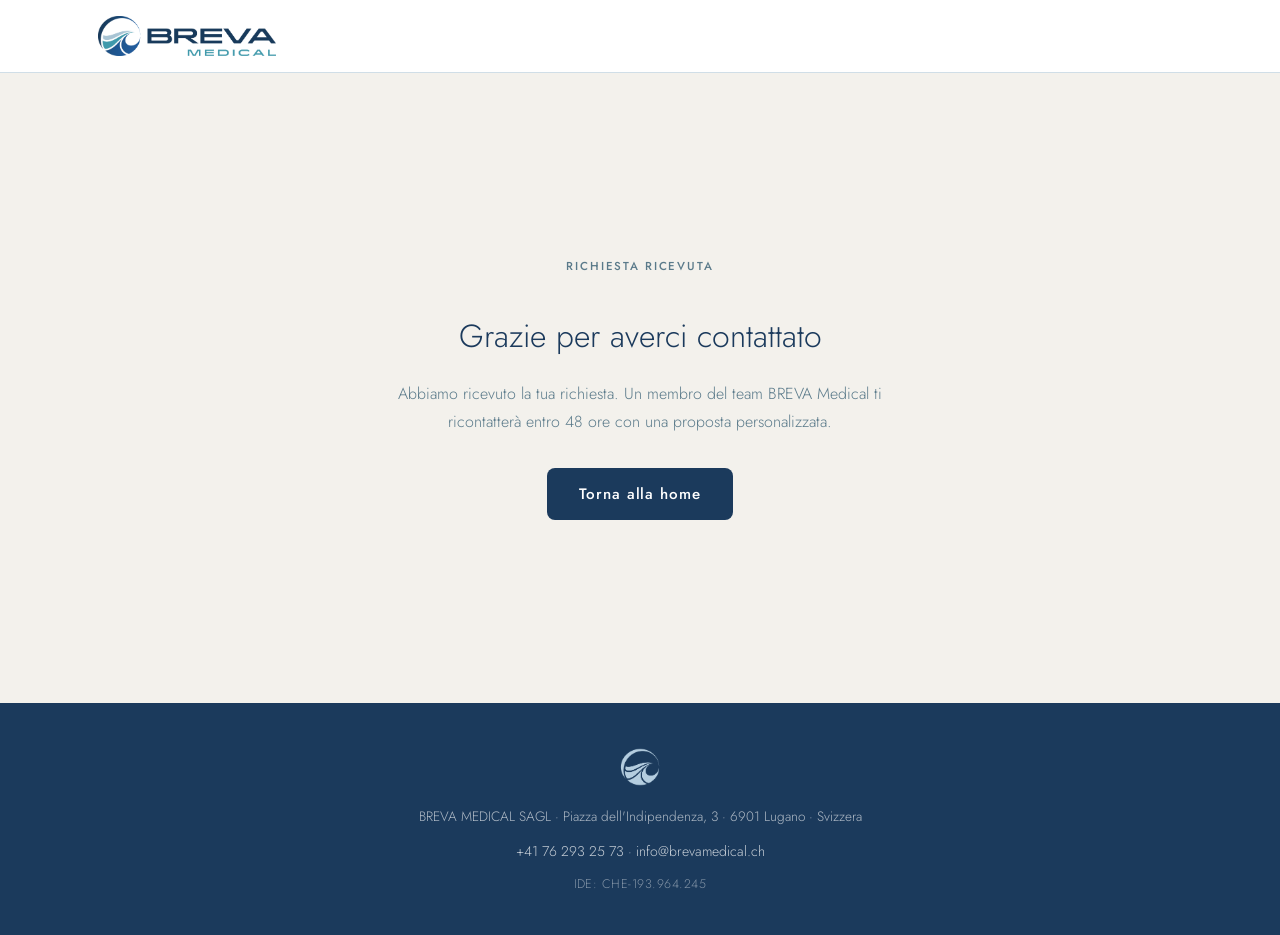
==== grazie.html @ 86ff7ddf "SEO Fase 2 + compliance: privacy policy, og-image, fix phone, _next, thank-you page - Add privacy.ht" ====
<!DOCTYPE html>
<html lang="it">
<head>
  <!-- Google Tag Manager -->
  <script>(function(w,d,s,l,i){w[l]=w[l]||[];w[l].push({'gtm.start':
  new Date().getTime(),event:'gtm.js'});var f=d.getElementsByTagName(s)[0],
  j=d.createElement(s),dl=l!='dataLayer'?'&l='+l:'';j.async=true;j.src=
  'https://www.googletagmanager.com/gtm.js?id='+i+dl;f.parentNode.insertBefore(j,f);
  })(window,document,'script','dataLayer','GTM-5TTQ2JPL');</script>
  <!-- End Google Tag Manager -->
  <meta charset="UTF-8" />
  <meta name="viewport" content="width=device-width, initial-scale=1.0"/>
  <title>Grazie – BREVA Medical</title>
  <meta name="robots" content="noindex" />
  <link rel="stylesheet" href="style.css" />
  <link href="https://fonts.googleapis.com/css2?family=Jost:wght@300;400;500&display=swap" rel="stylesheet"/>
  <style>
    .grazie-section {
      min-height: 70vh;
      display: flex;
      align-items: center;
      justify-content: center;
      text-align: center;
      background: var(--bianco-lago);
      padding: 80px 0;
    }
    .grazie-section h1 {
      font-size: 2rem;
      font-weight: 300;
      color: var(--prussiano);
      margin-bottom: 16px;
    }
    .grazie-section p {
      color: var(--text-muted);
      max-width: 560px;
      margin: 0 auto 32px;
    }
  </style>
</head>
<body>
<!-- Google Tag Manager (noscript) -->
<noscript><iframe src="https://www.googletagmanager.com/ns.html?id=GTM-5TTQ2JPL"
height="0" width="0" style="display:none;visibility:hidden"></iframe></noscript>
<!-- End Google Tag Manager (noscript) -->

  <header>
    <div class="container nav-wrapper">
      <a href="/" class="logo">
        <img src="logo-breva.png" alt="BREVA Medical" class="logo-img" />
      </a>
    </div>
  </header>

  <section class="grazie-section">
    <div class="container">
      <p class="section-eyebrow">Richiesta ricevuta</p>
      <h1>Grazie per averci contattato</h1>
      <p>Abbiamo ricevuto la tua richiesta. Un membro del team BREVA Medical ti ricontatterà entro 48 ore con una proposta personalizzata.</p>
      <a href="/" class="btn-primary" style="background: var(--prussiano);">Torna alla home</a>
    </div>
  </section>

  <footer>
    <div class="container footer-inner">
      <div class="logo footer-logo">
        <img src="logo-pittogramma.png" alt="BREVA Medical logo" class="footer-pittogramma" />
      </div>
      <p>BREVA MEDICAL SAGL · Piazza dell'Indipendenza, 3 · 6901 Lugano · Svizzera</p>
      <p class="footer-contact">
        <a href="tel:+41762932573">+41 76 293 25 73</a> · <a href="mailto:info@brevamedical.ch">info@brevamedical.ch</a>
      </p>
      <p class="footer-ide">IDE: CHE-193.964.245</p>
    </div>
  </footer>

</body>
</html>
---- style.css ----
/* ===========================
   BREVA Medical - style.css
   Brand v1.0 - Marzo 2026
   =========================== */

:root {
  /* Palette ufficiale brandbook */
  --prussiano:    #1B3A5C;   /* Primario */
  --azzurro-lago: #419AAC;   /* Accento */
  --acciaio:      #A8C4D4;   /* Supporto */
  --bianco-lago:  #F3F1EC;   /* Sfondo */
  --rosso-ticino: #C0392B;   /* Dettaglio (uso sparso) */
  --white:        #FFFFFF;
  --text:         #1B3A5C;
  --text-muted:   #5A7A8A;
  --border:       #D0DEE7;

  --radius:     8px;
  --shadow:     0 2px 16px rgba(27, 58, 92, 0.09);
  --transition: 0.22s ease;
}

* { box-sizing: border-box; margin: 0; padding: 0; }

body {
  font-family: 'Jost', Arial, sans-serif;
  font-weight: 300;
  color: var(--text);
  background: var(--white);
  line-height: 1.75;
}

a { color: var(--azzurro-lago); text-decoration: none; }
a:hover { text-decoration: underline; }

.container {
  max-width: 1140px;
  margin: 0 auto;
  padding: 0 28px;
}

/* ---- LOGO ---- */
.logo { display: flex; align-items: center; }

.logo-img {
  height: 40px;
  width: auto;
}

.footer-pittogramma {
  height: 48px;
  width: auto;
  filter: brightness(0) invert(83%) sepia(10%) saturate(500%) hue-rotate(163deg) brightness(93%);
}

/* ---- HEADER ---- */
header {
  position: sticky;
  top: 0;
  background: var(--white);
  border-bottom: 1px solid var(--border);
  z-index: 100;
  padding: 16px 0;
}

.nav-wrapper {
  display: flex;
  align-items: center;
  justify-content: space-between;
}

nav { display: flex; align-items: center; gap: 32px; }

nav a {
  color: var(--text);
  font-weight: 400;
  font-size: 0.95rem;
  letter-spacing: 0.02em;
  transition: color var(--transition);
}

nav a:hover { color: var(--azzurro-lago); text-decoration: none; }

.btn-nav {
  background: var(--prussiano);
  color: var(--white) !important;
  padding: 9px 22px;
  border-radius: var(--radius);
  font-weight: 500;
  letter-spacing: 0.04em;
  transition: background var(--transition);
}

.btn-nav:hover { background: var(--azzurro-lago); }

/* ---- HAMBURGER MOBILE ---- */
.hamburger {
  display: none;
  background: none;
  border: none;
  cursor: pointer;
  padding: 4px;
}

.hamburger span {
  display: block;
  width: 24px;
  height: 2px;
  background: var(--prussiano);
  margin: 5px 0;
  transition: var(--transition);
}

/* ---- HERO ---- */
.hero {
  background: var(--prussiano);
  color: var(--white);
  padding: 96px 0 88px;
  text-align: center;
}

.hero-eyebrow {
  font-size: 0.78rem;
  font-weight: 500;
  letter-spacing: 0.18em;
  text-transform: uppercase;
  color: var(--azzurro-lago);
  margin-bottom: 20px;
}

.hero h1 {
  font-size: clamp(2rem, 5vw, 3.2rem);
  font-weight: 300;
  line-height: 1.22;
  letter-spacing: 0.02em;
  margin-bottom: 22px;
}

.hero-sub {
  font-size: 1.1rem;
  font-weight: 300;
  opacity: 0.85;
  max-width: 640px;
  margin: 0 auto 40px;
}

.hero-buttons { display: flex; gap: 16px; justify-content: center; flex-wrap: wrap; }

.btn-primary {
  background: var(--azzurro-lago);
  color: var(--white);
  padding: 13px 32px;
  border-radius: var(--radius);
  font-family: 'Jost', Arial, sans-serif;
  font-weight: 500;
  font-size: 0.95rem;
  letter-spacing: 0.06em;
  border: none;
  cursor: pointer;
  transition: background var(--transition), transform var(--transition);
  display: inline-block;
}

.btn-primary:hover {
  background: #368a9a;
  transform: translateY(-1px);
  text-decoration: none;
}

.btn-outline {
  background: transparent;
  color: var(--white);
  padding: 12px 32px;
  border-radius: var(--radius);
  font-family: 'Jost', Arial, sans-serif;
  font-weight: 400;
  font-size: 0.95rem;
  letter-spacing: 0.06em;
  border: 1px solid rgba(255,255,255,0.5);
  cursor: pointer;
  transition: all var(--transition);
  display: inline-block;
}

.btn-outline:hover {
  border-color: var(--white);
  background: rgba(255,255,255,0.08);
  text-decoration: none;
}

/* ---- INTRO ---- */
.intro {
  background: var(--bianco-lago);
  padding: 56px 0;
  text-align: center;
}

.intro-inner { max-width: 760px; margin: 0 auto; }

.intro h2 {
  font-size: 1.5rem;
  font-weight: 400;
  color: var(--prussiano);
  margin-bottom: 14px;
  line-height: 1.35;
}

.intro p {
  color: var(--text-muted);
  font-size: 1rem;
  font-weight: 300;
}

/* ---- SERVIZI CARDS ---- */
.servizi { padding: 72px 0; background: var(--white); }

.section-title {
  text-align: center;
  font-size: 1.8rem;
  font-weight: 300;
  color: var(--prussiano);
  margin-bottom: 48px;
  letter-spacing: 0.03em;
}

.grid-4 {
  display: grid;
  grid-template-columns: repeat(auto-fit, minmax(240px, 1fr));
  gap: 24px;
}

.card {
  background: var(--white);
  border: 1px solid var(--border);
  border-radius: var(--radius);
  padding: 32px 26px;
  box-shadow: var(--shadow);
  transition: transform var(--transition), box-shadow var(--transition);
  border-top: 3px solid var(--acciaio);
}

.card:hover {
  transform: translateY(-3px);
  box-shadow: 0 8px 28px rgba(27,58,92,0.13);
  border-top-color: var(--azzurro-lago);
}

.card-label {
  font-size: 0.72rem;
  font-weight: 500;
  letter-spacing: 0.16em;
  text-transform: uppercase;
  color: var(--rosso-ticino);
  margin-bottom: 8px;
}

.card h3 {
  font-size: 1.15rem;
  font-weight: 500;
  color: var(--prussiano);
  margin-bottom: 12px;
}

.card p {
  color: var(--text-muted);
  font-size: 0.93rem;
  font-weight: 300;
  margin-bottom: 20px;
}

.card-link {
  font-weight: 500;
  font-size: 0.88rem;
  color: var(--azzurro-lago);
  letter-spacing: 0.02em;
}

/* ---- IL SERVIZIO (griglia 2x2) ---- */
.il-servizio {
  background: var(--bianco-lago);
  padding: 80px 0;
}

.il-servizio .section-eyebrow {
  text-align: center;
}

.il-servizio .section-title {
  margin-bottom: 48px;
}

.grid-2x2 {
  display: grid;
  grid-template-columns: repeat(2, 1fr);
  gap: 24px;
  max-width: 900px;
  margin: 0 auto;
}

.service-card {
  background: var(--white);
  border-radius: var(--radius);
  padding: 32px 28px;
  box-shadow: var(--shadow);
}

.service-icon {
  font-size: 1.8rem;
  margin-bottom: 14px;
  color: var(--prussiano);
}

.service-card h4 {
  font-size: 1.05rem;
  font-weight: 500;
  color: var(--prussiano);
  margin-bottom: 10px;
}

.service-card p {
  color: var(--text-muted);
  font-size: 0.93rem;
  font-weight: 300;
}

/* ---- COME FUNZIONA (timeline) ---- */
.come-funziona {
  padding: 80px 0;
  background: var(--white);
}

.timeline {
  max-width: 700px;
  margin: 0 auto;
  position: relative;
  padding-left: 40px;
}

.timeline::before {
  content: '';
  position: absolute;
  left: 14px;
  top: 0;
  bottom: 0;
  width: 2px;
  background: var(--acciaio);
}

.timeline-step {
  position: relative;
  margin-bottom: 36px;
}

.timeline-step:last-child {
  margin-bottom: 0;
}

.timeline-dot {
  position: absolute;
  left: -33px;
  top: 4px;
  width: 16px;
  height: 16px;
  background: var(--azzurro-lago);
  border-radius: 50%;
  border: 3px solid var(--white);
  box-shadow: 0 0 0 2px var(--azzurro-lago);
}

.timeline-step h4 {
  font-size: 1rem;
  font-weight: 500;
  color: var(--prussiano);
  margin-bottom: 4px;
}

.timeline-step p {
  font-size: 0.9rem;
  color: var(--text-muted);
  font-weight: 300;
}

/* ---- PERCHE ---- */
.perche {
  background: var(--prussiano);
  color: var(--white);
  padding: 80px 0;
}

.perche h2 {
  text-align: center;
  font-size: 1.8rem;
  font-weight: 300;
  letter-spacing: 0.03em;
  margin-bottom: 56px;
}

.grid-3 {
  display: grid;
  grid-template-columns: repeat(auto-fit, minmax(260px, 1fr));
  gap: 48px;
}

.feature-label {
  font-size: 0.72rem;
  font-weight: 500;
  letter-spacing: 0.16em;
  text-transform: uppercase;
  color: var(--rosso-ticino);
  margin-bottom: 8px;
}

.feature h4 {
  font-size: 1.1rem;
  font-weight: 500;
  margin-bottom: 12px;
  color: var(--azzurro-lago);
}

.feature p {
  color: rgba(255,255,255,0.78);
  font-size: 0.93rem;
  font-weight: 300;
}

/* ---- CONTATTI ---- */
.contatti {
  background: var(--bianco-lago);
  padding: 72px 0;
}

.contatti-inner { text-align: center; }

.contatti h2 {
  font-size: 1.6rem;
  font-weight: 300;
  color: var(--prussiano);
  margin-bottom: 40px;
  letter-spacing: 0.04em;
}

.contatti-grid {
  display: flex;
  gap: 56px;
  justify-content: center;
  flex-wrap: wrap;
}

.contatto-item {
  display: flex;
  flex-direction: column;
  align-items: center;
  gap: 6px;
}

.contatto-label {
  font-size: 0.7rem;
  text-transform: uppercase;
  letter-spacing: 0.16em;
  color: var(--text-muted);
  font-weight: 500;
}

.contatto-value {
  font-size: 0.98rem;
  font-weight: 400;
  color: var(--text);
}

/* ---- CANDIDATURA ---- */
.candidatura { padding: 80px 0; background: var(--white); }

.candidatura-inner {
  display: grid;
  grid-template-columns: 1fr 1.7fr;
  gap: 64px;
  align-items: start;
}

.section-eyebrow {
  font-size: 0.72rem;
  font-weight: 500;
  letter-spacing: 0.16em;
  text-transform: uppercase;
  color: var(--rosso-ticino);
  margin-bottom: 10px;
}

.candidatura-text h2 {
  font-size: 1.7rem;
  font-weight: 300;
  color: var(--prussiano);
  margin-bottom: 16px;
  letter-spacing: 0.02em;
}

.candidatura-text p {
  color: var(--text-muted);
  font-size: 0.95rem;
  font-weight: 300;
}

.candidatura-form form {
  display: flex;
  flex-direction: column;
  gap: 12px;
}

.form-row { display: grid; grid-template-columns: 1fr 1fr; gap: 12px; }

.candidatura-form input,
.candidatura-form select,
.candidatura-form textarea {
  width: 100%;
  padding: 11px 15px;
  border: 1px solid var(--border);
  border-radius: var(--radius);
  font-family: 'Jost', Arial, sans-serif;
  font-size: 0.93rem;
  font-weight: 300;
  color: var(--text);
  background: var(--white);
  transition: border-color var(--transition);
}

.candidatura-form input:focus,
.candidatura-form select:focus,
.candidatura-form textarea:focus {
  outline: none;
  border-color: var(--azzurro-lago);
}

.privacy-note {
  font-size: 0.78rem;
  color: var(--text-muted);
  font-weight: 300;
}

.btn-submit {
  background: var(--prussiano);
  color: var(--white);
  width: 100%;
  padding: 13px;
  border: none;
  border-radius: var(--radius);
  font-family: 'Jost', Arial, sans-serif;
  font-size: 0.95rem;
  font-weight: 500;
  letter-spacing: 0.06em;
  cursor: pointer;
  transition: background var(--transition);
}

.btn-submit:hover { background: var(--azzurro-lago); }

/* ---- FOOTER ---- */
footer {
  background: var(--prussiano);
  padding: 40px 0;
}

.footer-inner {
  display: flex;
  flex-direction: column;
  align-items: center;
  gap: 10px;
  text-align: center;
  color: rgba(255,255,255,0.65);
  font-size: 0.85rem;
  font-weight: 300;
}

.footer-logo { margin-bottom: 4px; }

.footer-contact a {
  color: rgba(255,255,255,0.75);
  font-size: 0.88rem;
}
.footer-contact a:hover { color: var(--white); text-decoration: none; }

.footer-ide {
  color: rgba(255,255,255,0.45);
  font-size: 0.78rem;
  letter-spacing: 0.04em;
}

.footer-links a {
  color: rgba(255,255,255,0.5);
  font-size: 0.82rem;
}
.footer-links a:hover { color: var(--white); }

/* ---- RESPONSIVE ---- */
@media (max-width: 768px) {
  .hamburger { display: block; }

  nav {
    display: none;
    position: absolute;
    top: 100%;
    left: 0;
    right: 0;
    background: var(--white);
    flex-direction: column;
    padding: 20px 28px;
    border-bottom: 1px solid var(--border);
    box-shadow: var(--shadow);
    gap: 16px;
  }

  nav.open { display: flex; }

  nav a { width: 100%; text-align: center; }

  .btn-nav { width: 100%; text-align: center; display: block; }

  .candidatura-inner { grid-template-columns: 1fr; gap: 40px; }
  .form-row { grid-template-columns: 1fr; }
  .contatti-grid { flex-direction: column; align-items: center; gap: 28px; }
  .perche h2 { font-size: 1.5rem; }
  .hero { padding: 64px 0 56px; }
  .hero h1 { font-size: 1.8rem; }
  .grid-2x2 { grid-template-columns: 1fr; }
}
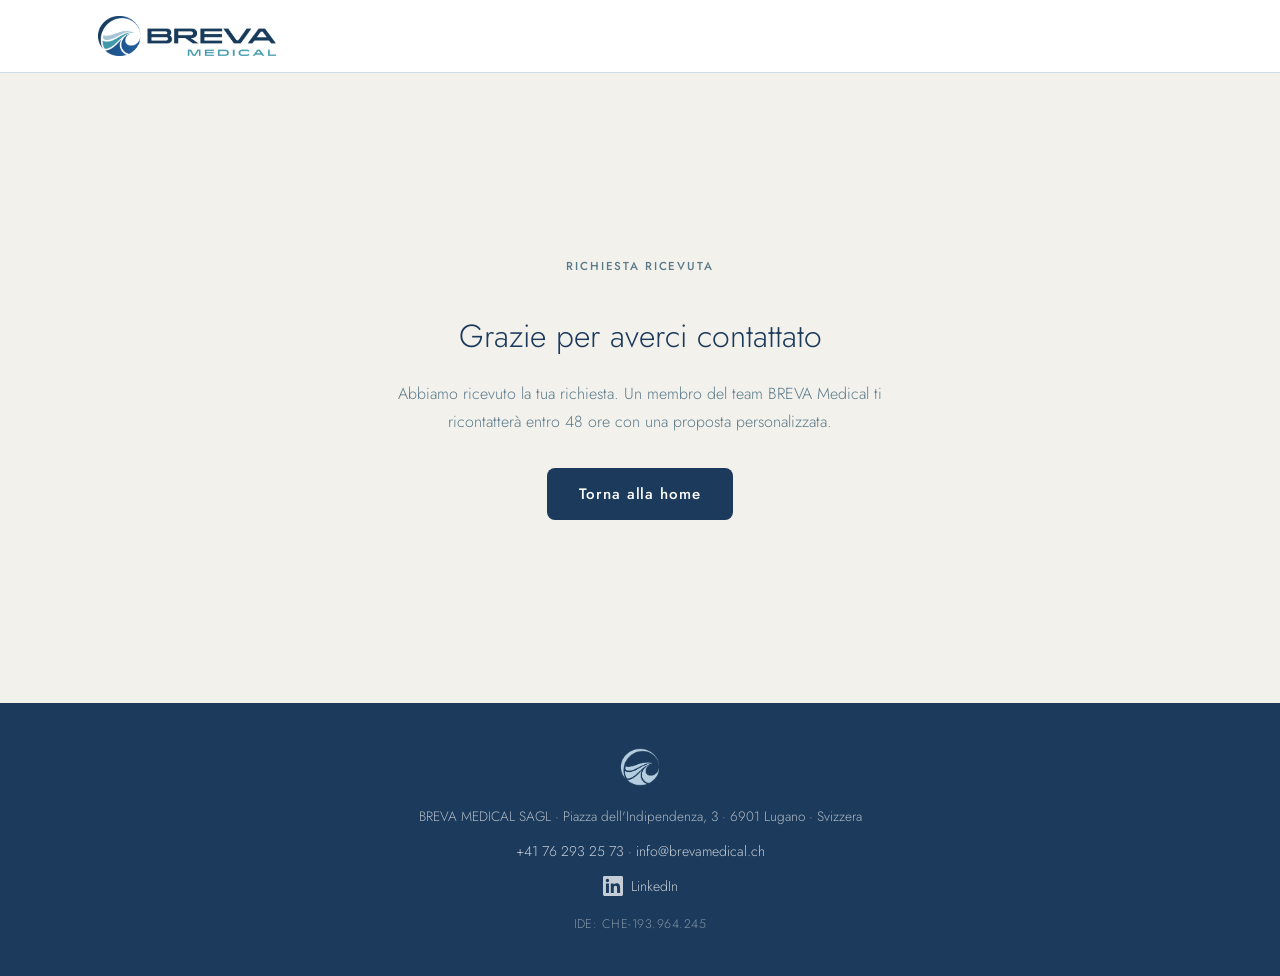
==== commit f1499ba8: "Add LinkedIn link to footer + sameAs in schema LinkedIn icon and link in footer of index, privacy, a" ====
--- a/grazie.html
+++ b/grazie.html
@@ -69,6 +69,14 @@
       <p class="footer-contact">
         <a href="tel:+41762932573">+41 76 293 25 73</a> · <a href="mailto:info@brevamedical.ch">info@brevamedical.ch</a>
       </p>
+      <p class="footer-social">
+        <a href="https://www.linkedin.com/company/breva-medical" target="_blank" rel="noopener" aria-label="LinkedIn">
+          <svg xmlns="http://www.w3.org/2000/svg" width="20" height="20" viewBox="0 0 24 24" fill="currentColor" aria-hidden="true">
+            <path d="M20.45 20.45h-3.55v-5.57c0-1.33-.02-3.04-1.85-3.04-1.86 0-2.14 1.45-2.14 2.95v5.66H9.36V9h3.41v1.56h.05c.47-.9 1.64-1.85 3.37-1.85 3.6 0 4.27 2.37 4.27 5.45v6.29zM5.34 7.43a2.06 2.06 0 1 1 0-4.13 2.06 2.06 0 0 1 0 4.13zM7.12 20.45H3.56V9h3.56v11.45zM22.22 0H1.77C.79 0 0 .77 0 1.72v20.56C0 23.23.79 24 1.77 24h20.45c.98 0 1.78-.77 1.78-1.72V1.72C24 .77 23.2 0 22.22 0z"/>
+          </svg>
+          <span>LinkedIn</span>
+        </a>
+      </p>
       <p class="footer-ide">IDE: CHE-193.964.245</p>
     </div>
   </footer>
--- a/style.css
+++ b/style.css
@@ -584,6 +584,17 @@
   letter-spacing: 0.04em;
 }
 
+.footer-social a {
+  display: inline-flex;
+  align-items: center;
+  gap: 8px;
+  color: rgba(255,255,255,0.75);
+  font-size: 0.88rem;
+  transition: color var(--transition);
+}
+.footer-social a:hover { color: var(--white); text-decoration: none; }
+.footer-social svg { display: block; }
+
 .footer-links a {
   color: rgba(255,255,255,0.5);
   font-size: 0.82rem;
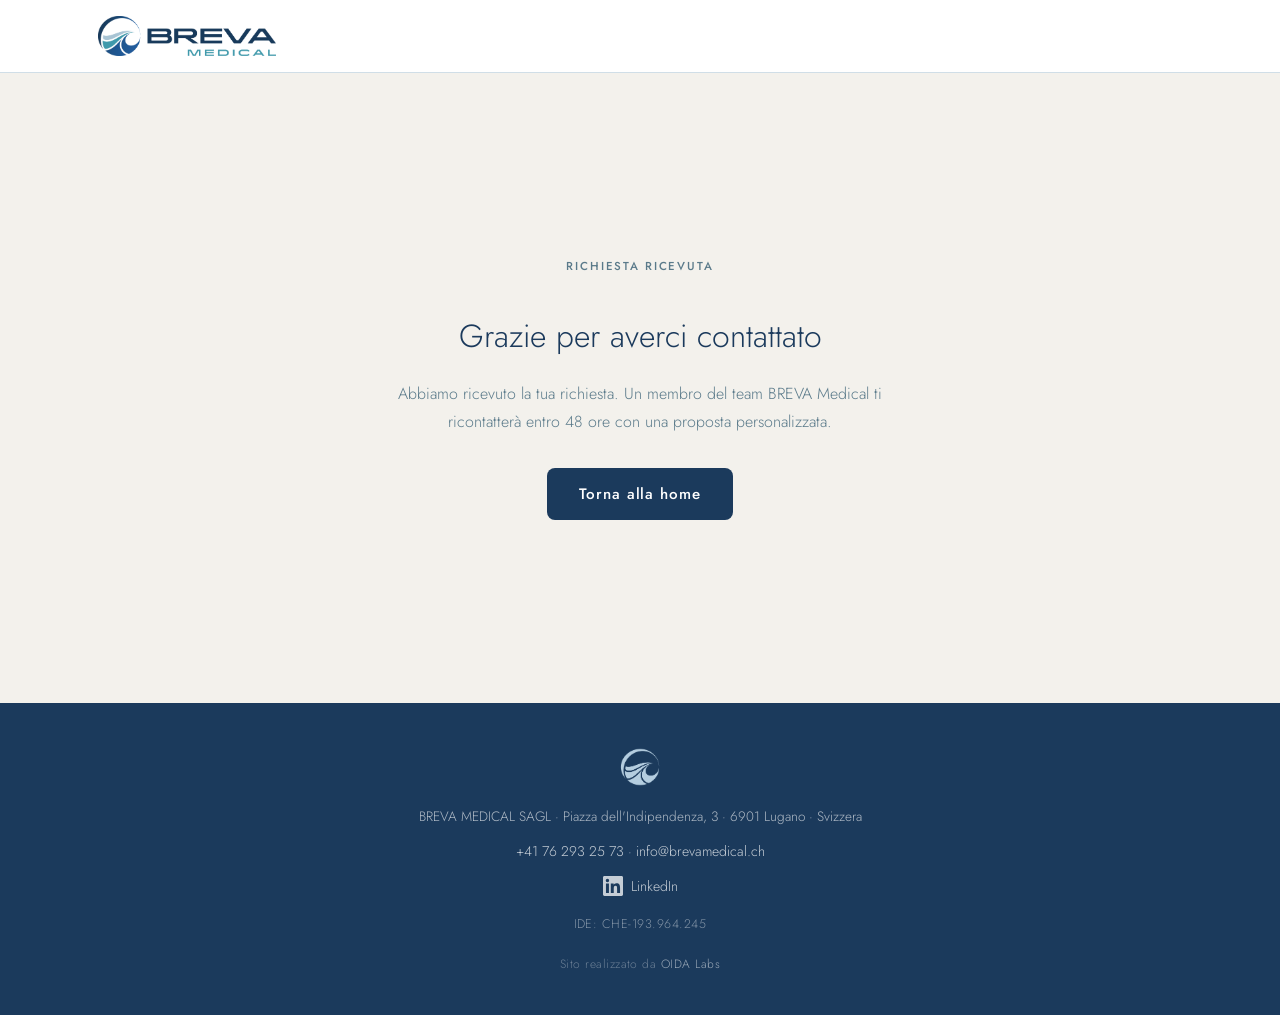
==== commit d74572fd: "Apply OIDA credits kit: JSON-LD creator, humans.txt, llms.txt, footer credit Four attribution signal" ====
--- a/grazie.html
+++ b/grazie.html
@@ -78,6 +78,9 @@
         </a>
       </p>
       <p class="footer-ide">IDE: CHE-193.964.245</p>
+      <p class="footer-credit">
+        Sito realizzato da <a href="https://oida-labs.com">OIDA Labs</a>
+      </p>
     </div>
   </footer>
 
--- a/style.css
+++ b/style.css
@@ -595,6 +595,18 @@
 .footer-social a:hover { color: var(--white); text-decoration: none; }
 .footer-social svg { display: block; }
 
+.footer-credit {
+  margin-top: 8px;
+  color: rgba(255,255,255,0.35);
+  font-size: 0.75rem;
+  letter-spacing: 0.04em;
+}
+.footer-credit a {
+  color: rgba(255,255,255,0.55);
+  transition: color var(--transition);
+}
+.footer-credit a:hover { color: var(--white); text-decoration: none; }
+
 .footer-links a {
   color: rgba(255,255,255,0.5);
   font-size: 0.82rem;
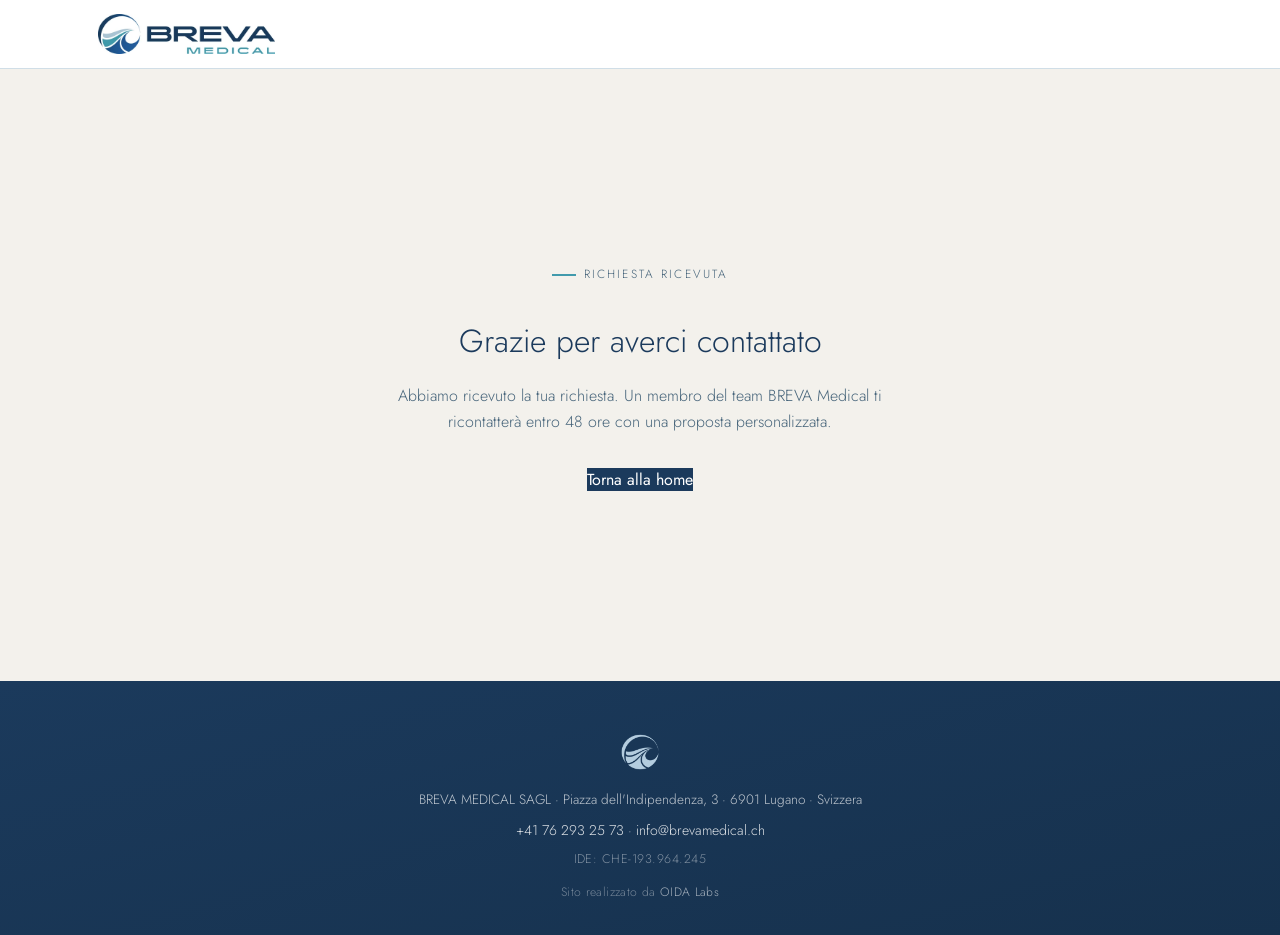
==== commit c825ec79: "Redesign v2: design system, SVG icons, self-hosted fonts, a11y, GA4 declaration Design: - Type scale" ====
--- a/grazie.html
+++ b/grazie.html
@@ -1,5 +1,5 @@
 <!DOCTYPE html>
-<html lang="it">
+<html lang="it-CH">
 <head>
   <!-- Google Tag Manager -->
   <script>(function(w,d,s,l,i){w[l]=w[l]||[];w[l].push({'gtm.start':
@@ -12,30 +12,9 @@
   <meta name="viewport" content="width=device-width, initial-scale=1.0"/>
   <title>Grazie – BREVA Medical</title>
   <meta name="robots" content="noindex" />
+  <meta name="theme-color" content="#1B3A5C" />
+  <link rel="icon" href="favicon.png" type="image/png" />
   <link rel="stylesheet" href="style.css" />
-  <link href="https://fonts.googleapis.com/css2?family=Jost:wght@300;400;500&display=swap" rel="stylesheet"/>
-  <style>
-    .grazie-section {
-      min-height: 70vh;
-      display: flex;
-      align-items: center;
-      justify-content: center;
-      text-align: center;
-      background: var(--bianco-lago);
-      padding: 80px 0;
-    }
-    .grazie-section h1 {
-      font-size: 2rem;
-      font-weight: 300;
-      color: var(--prussiano);
-      margin-bottom: 16px;
-    }
-    .grazie-section p {
-      color: var(--text-muted);
-      max-width: 560px;
-      margin: 0 auto 32px;
-    }
-  </style>
 </head>
 <body>
 <!-- Google Tag Manager (noscript) -->
@@ -45,39 +24,31 @@
 
   <header>
     <div class="container nav-wrapper">
-      <a href="/" class="logo">
-        <img src="logo-breva.png" alt="BREVA Medical" class="logo-img" />
+      <a href="/" class="logo" aria-label="BREVA Medical - home">
+        <img src="logo-breva.webp" width="488" height="110" alt="BREVA Medical" class="logo-img" />
       </a>
     </div>
   </header>
 
   <section class="grazie-section">
     <div class="container">
-      <p class="section-eyebrow">Richiesta ricevuta</p>
+      <p class="eyebrow center">Richiesta ricevuta</p>
       <h1>Grazie per averci contattato</h1>
       <p>Abbiamo ricevuto la tua richiesta. Un membro del team BREVA Medical ti ricontatterà entro 48 ore con una proposta personalizzata.</p>
-      <a href="/" class="btn-primary" style="background: var(--prussiano);">Torna alla home</a>
+      <a href="/" class="btn-dark">Torna alla home</a>
     </div>
   </section>
 
   <footer>
     <div class="container footer-inner">
       <div class="logo footer-logo">
-        <img src="logo-pittogramma.png" alt="BREVA Medical logo" class="footer-pittogramma" />
+        <img src="logo-pittogramma.webp" width="160" height="160" alt="BREVA Medical logo" class="footer-pittogramma" />
       </div>
       <p>BREVA MEDICAL SAGL · Piazza dell'Indipendenza, 3 · 6901 Lugano · Svizzera</p>
       <p class="footer-contact">
         <a href="tel:+41762932573">+41 76 293 25 73</a> · <a href="mailto:info@brevamedical.ch">info@brevamedical.ch</a>
       </p>
-      <p class="footer-social">
-        <a href="https://www.linkedin.com/company/breva-medical" target="_blank" rel="noopener" aria-label="LinkedIn">
-          <svg xmlns="http://www.w3.org/2000/svg" width="20" height="20" viewBox="0 0 24 24" fill="currentColor" aria-hidden="true">
-            <path d="M20.45 20.45h-3.55v-5.57c0-1.33-.02-3.04-1.85-3.04-1.86 0-2.14 1.45-2.14 2.95v5.66H9.36V9h3.41v1.56h.05c.47-.9 1.64-1.85 3.37-1.85 3.6 0 4.27 2.37 4.27 5.45v6.29zM5.34 7.43a2.06 2.06 0 1 1 0-4.13 2.06 2.06 0 0 1 0 4.13zM7.12 20.45H3.56V9h3.56v11.45zM22.22 0H1.77C.79 0 0 .77 0 1.72v20.56C0 23.23.79 24 1.77 24h20.45c.98 0 1.78-.77 1.78-1.72V1.72C24 .77 23.2 0 22.22 0z"/>
-          </svg>
-          <span>LinkedIn</span>
-        </a>
-      </p>
-      <p class="footer-ide">IDE: CHE-193.964.245</p>
+      <p class="footer-ide" style="color:rgba(255,255,255,0.45);font-size:0.78rem;letter-spacing:0.04em;">IDE: CHE-193.964.245</p>
       <p class="footer-credit">
         Sito realizzato da <a href="https://oida-labs.com">OIDA Labs</a>
       </p>
--- a/style.css
+++ b/style.css
@@ -1,66 +1,141 @@
 /* ===========================
    BREVA Medical - style.css
-   Brand v1.0 - Marzo 2026
+   Brand v2.0 - Giugno 2026 (redesign)
    =========================== */
+
+/* ---- FONT SELF-HOSTED (Jost) ---- */
+@font-face {
+  font-family: 'Jost';
+  font-style: normal;
+  font-weight: 300 500;
+  font-display: swap;
+  src: url('fonts/jost-latin.woff2') format('woff2');
+  unicode-range: U+0000-00FF, U+0131, U+0152-0153, U+02BB-02BC, U+02C6, U+02DA, U+02DC, U+0304, U+0308, U+0329, U+2000-206F, U+20AC, U+2122, U+2191, U+2193, U+2212, U+2215, U+FEFF, U+FFFD;
+}
+@font-face {
+  font-family: 'Jost';
+  font-style: normal;
+  font-weight: 300 500;
+  font-display: swap;
+  src: url('fonts/jost-latin-ext.woff2') format('woff2');
+  unicode-range: U+0100-02BA, U+02BD-02C5, U+02C7-02CC, U+02CE-02D7, U+02DD-02FF, U+0304, U+0308, U+0329, U+1D00-1DBF, U+1E00-1E9F, U+1EF2-1EFF, U+2020, U+20A0-20AB, U+20AD-20C0, U+2113, U+2C60-2C7F, U+A720-A7FF;
+}
 
 :root {
   /* Palette ufficiale brandbook */
-  --prussiano:    #1B3A5C;   /* Primario */
-  --azzurro-lago: #419AAC;   /* Accento */
-  --acciaio:      #A8C4D4;   /* Supporto */
-  --bianco-lago:  #F3F1EC;   /* Sfondo */
-  --rosso-ticino: #C0392B;   /* Dettaglio (uso sparso) */
-  --white:        #FFFFFF;
-  --text:         #1B3A5C;
-  --text-muted:   #5A7A8A;
-  --border:       #D0DEE7;
-
-  --radius:     8px;
-  --shadow:     0 2px 16px rgba(27, 58, 92, 0.09);
+  --prussiano:      #1B3A5C;   /* Primario */
+  --prussiano-dark: #16314d;   /* Profondità (gradiente hero/footer) */
+  --azzurro-lago:   #419AAC;   /* Accento */
+  --azzurro-dark:   #368a9a;   /* Accento hover (era hardcoded) */
+  --acciaio:        #A8C4D4;   /* Supporto */
+  --bianco-lago:    #F3F1EC;   /* Sfondo caldo */
+  --rosso-ticino:   #C0392B;   /* Dettaglio (uso sparso) */
+  --white:          #FFFFFF;
+  --text:           #1B3A5C;
+  --text-muted:     #46647A;   /* scurito per contrasto WCAG AA (era #5A7A8A) */
+  --border:         #D0DEE7;
+
+  /* Spacing scale */
+  --s1: 8px;
+  --s2: 16px;
+  --s3: 24px;
+  --s4: 32px;
+  --s5: 48px;
+  --s6: 64px;
+  --s7: 96px;
+
+  --radius:     10px;
+  --radius-sm:  8px;
+  --shadow:     0 2px 16px rgba(27, 58, 92, 0.08);
+  --shadow-lg:  0 12px 32px rgba(27, 58, 92, 0.14);
   --transition: 0.22s ease;
+
+  --maxw: 1140px;
 }
 
 * { box-sizing: border-box; margin: 0; padding: 0; }
+
+html { scroll-behavior: smooth; }
 
 body {
   font-family: 'Jost', Arial, sans-serif;
-  font-weight: 300;
+  font-weight: 400;
   color: var(--text);
   background: var(--white);
-  line-height: 1.75;
-}
-
-a { color: var(--azzurro-lago); text-decoration: none; }
+  line-height: 1.6;
+  -webkit-font-smoothing: antialiased;
+}
+
+@media (prefers-reduced-motion: reduce) {
+  html { scroll-behavior: auto; }
+  * { transition: none !important; }
+}
+
+a { color: var(--azzurro-dark); text-decoration: none; }
 a:hover { text-decoration: underline; }
 
+[id] { scroll-margin-top: 90px; }
+
+/* Focus visibile globale (a11y) */
+a:focus-visible,
+button:focus-visible,
+input:focus-visible,
+select:focus-visible,
+textarea:focus-visible {
+  outline: 3px solid var(--azzurro-lago);
+  outline-offset: 2px;
+  border-radius: 3px;
+}
+/* su sfondo scuro l'outline bianco è più visibile */
+.hero a:focus-visible,
+.perche a:focus-visible,
+footer a:focus-visible,
+.btn-nav:focus-visible {
+  outline-color: var(--white);
+}
+
 .container {
-  max-width: 1140px;
+  max-width: var(--maxw);
   margin: 0 auto;
   padding: 0 28px;
 }
 
+/* Skip link */
+.skip-link {
+  position: absolute;
+  left: -9999px;
+  top: 0;
+  background: var(--prussiano);
+  color: var(--white);
+  padding: 10px 16px;
+  z-index: 200;
+  border-radius: 0 0 var(--radius-sm) 0;
+}
+.skip-link:focus { left: 0; top: 0; }
+
+.visually-hidden {
+  position: absolute;
+  width: 1px; height: 1px;
+  padding: 0; margin: -1px;
+  overflow: hidden;
+  clip: rect(0 0 0 0);
+  white-space: nowrap;
+  border: 0;
+}
+
 /* ---- LOGO ---- */
-.logo { display: flex; align-items: center; }
-
-.logo-img {
-  height: 40px;
-  width: auto;
-}
-
-.footer-pittogramma {
-  height: 48px;
-  width: auto;
-  filter: brightness(0) invert(83%) sepia(10%) saturate(500%) hue-rotate(163deg) brightness(93%);
-}
+.logo { display: inline-flex; align-items: center; }
+.logo-img { height: 40px; width: auto; display: block; }
 
 /* ---- HEADER ---- */
 header {
   position: sticky;
   top: 0;
-  background: var(--white);
+  background: rgba(255, 255, 255, 0.92);
+  backdrop-filter: saturate(180%) blur(8px);
   border-bottom: 1px solid var(--border);
   z-index: 100;
-  padding: 16px 0;
+  padding: 14px 0;
 }
 
 .nav-wrapper {
@@ -69,7 +144,7 @@
   justify-content: space-between;
 }
 
-nav { display: flex; align-items: center; gap: 32px; }
+nav { display: flex; align-items: center; gap: var(--s4); }
 
 nav a {
   color: var(--text);
@@ -79,19 +154,18 @@
   transition: color var(--transition);
 }
 
-nav a:hover { color: var(--azzurro-lago); text-decoration: none; }
+nav a:hover { color: var(--azzurro-dark); text-decoration: none; }
 
 .btn-nav {
   background: var(--prussiano);
   color: var(--white) !important;
   padding: 9px 22px;
-  border-radius: var(--radius);
+  border-radius: var(--radius-sm);
   font-weight: 500;
   letter-spacing: 0.04em;
   transition: background var(--transition);
 }
-
-.btn-nav:hover { background: var(--azzurro-lago); }
+.btn-nav:hover { background: var(--azzurro-lago); text-decoration: none; }
 
 /* ---- HAMBURGER MOBILE ---- */
 .hamburger {
@@ -99,9 +173,8 @@
   background: none;
   border: none;
   cursor: pointer;
-  padding: 4px;
-}
-
+  padding: 10px;
+}
 .hamburger span {
   display: block;
   width: 24px;
@@ -111,512 +184,448 @@
   transition: var(--transition);
 }
 
+/* ---- ICONE ---- */
+.icon-badge {
+  width: 52px;
+  height: 52px;
+  border-radius: 50%;
+  background: rgba(65, 154, 172, 0.10);
+  display: inline-flex;
+  align-items: center;
+  justify-content: center;
+  margin-bottom: var(--s2);
+}
+.icon-badge svg {
+  width: 26px;
+  height: 26px;
+  stroke: var(--azzurro-lago);
+  stroke-width: 1.6;
+  fill: none;
+  stroke-linecap: round;
+  stroke-linejoin: round;
+}
+/* badge su fondo scuro (sezione perché) */
+.perche .icon-badge { background: rgba(168, 196, 212, 0.14); }
+.perche .icon-badge svg { stroke: var(--acciaio); }
+
+/* ---- EYEBROW ---- */
+.eyebrow {
+  display: inline-flex;
+  align-items: center;
+  gap: 8px;
+  font-size: 0.74rem;
+  font-weight: 500;
+  letter-spacing: 0.18em;
+  text-transform: uppercase;
+  color: var(--azzurro-dark);
+  margin-bottom: var(--s2);
+}
+.eyebrow::before {
+  content: '';
+  width: 24px;
+  height: 2px;
+  background: var(--azzurro-lago);
+  display: inline-block;
+}
+.eyebrow.center { justify-content: center; }
+
 /* ---- HERO ---- */
 .hero {
-  background: var(--prussiano);
+  position: relative;
+  background: linear-gradient(165deg, var(--prussiano) 0%, var(--prussiano-dark) 100%);
   color: var(--white);
-  padding: 96px 0 88px;
+  padding: var(--s7) 0 calc(var(--s7) + 40px);
   text-align: center;
-}
+  overflow: hidden;
+}
+.hero::after {
+  /* pittogramma onda come watermark tenue */
+  content: '';
+  position: absolute;
+  right: -60px;
+  top: -40px;
+  width: 320px;
+  height: 320px;
+  background: url('logo-pittogramma.webp') no-repeat center / contain;
+  opacity: 0.05;
+  pointer-events: none;
+}
+.hero .container { position: relative; z-index: 1; }
 
 .hero-eyebrow {
   font-size: 0.78rem;
   font-weight: 500;
   letter-spacing: 0.18em;
   text-transform: uppercase;
-  color: var(--azzurro-lago);
-  margin-bottom: 20px;
+  color: var(--acciaio);
+  margin-bottom: var(--s3);
 }
 
 .hero h1 {
-  font-size: clamp(2rem, 5vw, 3.2rem);
+  font-size: clamp(2.2rem, 5vw, 3.4rem);
   font-weight: 300;
-  line-height: 1.22;
-  letter-spacing: 0.02em;
-  margin-bottom: 22px;
+  line-height: 1.18;
+  letter-spacing: 0.01em;
+  margin-bottom: var(--s3);
 }
 
 .hero-sub {
-  font-size: 1.1rem;
+  font-size: 1.12rem;
   font-weight: 300;
-  opacity: 0.85;
-  max-width: 640px;
-  margin: 0 auto 40px;
-}
-
-.hero-buttons { display: flex; gap: 16px; justify-content: center; flex-wrap: wrap; }
-
-.btn-primary {
-  background: var(--azzurro-lago);
-  color: var(--white);
-  padding: 13px 32px;
-  border-radius: var(--radius);
-  font-family: 'Jost', Arial, sans-serif;
+  color: rgba(255, 255, 255, 0.86);
+  max-width: 620px;
+  margin: 0 auto var(--s5);
+}
+
+.hero-buttons { display: flex; gap: var(--s2); justify-content: center; flex-wrap: wrap; }
+
+/* Onda divisoria sotto la hero */
+.wave-divider {
+  display: block;
+  width: 100%;
+  height: 60px;
+  margin-top: -60px;
+  position: relative;
+  z-index: 1;
+}
+.wave-divider svg { display: block; width: 100%; height: 100%; }
+
+/* ---- BOTTONI ---- */
+.btn-primary,
+.btn-outline,
+.btn-submit {
+  display: inline-flex;
+  align-items: center;
+  justify-content: center;
+  min-height: 48px;
+  padding: 0 var(--s4);
+  border-radius: var(--radius-sm);
+  font-family: inherit;
   font-weight: 500;
   font-size: 0.95rem;
-  letter-spacing: 0.06em;
-  border: none;
+  letter-spacing: 0.05em;
   cursor: pointer;
-  transition: background var(--transition), transform var(--transition);
-  display: inline-block;
-}
-
-.btn-primary:hover {
-  background: #368a9a;
-  transform: translateY(-1px);
-  text-decoration: none;
-}
-
-.btn-outline {
-  background: transparent;
-  color: var(--white);
-  padding: 12px 32px;
-  border-radius: var(--radius);
-  font-family: 'Jost', Arial, sans-serif;
+  border: 1px solid transparent;
+  transition: background var(--transition), transform var(--transition), border-color var(--transition);
+}
+
+.btn-primary { background: var(--azzurro-lago); color: var(--white); }
+.btn-primary:hover { background: var(--azzurro-dark); transform: translateY(-1px); text-decoration: none; }
+
+.btn-outline { background: transparent; color: var(--white); border-color: rgba(255, 255, 255, 0.5); }
+.btn-outline:hover { border-color: var(--white); background: rgba(255, 255, 255, 0.08); text-decoration: none; }
+
+.btn-dark { background: var(--prussiano); color: var(--white); }
+.btn-dark:hover { background: var(--azzurro-lago); transform: translateY(-1px); text-decoration: none; }
+
+/* ---- SEZIONI ---- */
+.section { padding: var(--s7) 0; }
+
+.section-eyebrow { /* compat */ }
+
+.section-title {
+  text-align: center;
+  font-size: 2rem;
   font-weight: 400;
-  font-size: 0.95rem;
-  letter-spacing: 0.06em;
-  border: 1px solid rgba(255,255,255,0.5);
-  cursor: pointer;
-  transition: all var(--transition);
-  display: inline-block;
-}
-
-.btn-outline:hover {
-  border-color: var(--white);
-  background: rgba(255,255,255,0.08);
-  text-decoration: none;
+  color: var(--prussiano);
+  letter-spacing: 0.01em;
+  margin-bottom: var(--s5);
+  line-height: 1.25;
 }
 
 /* ---- INTRO ---- */
 .intro {
   background: var(--bianco-lago);
-  padding: 56px 0;
+  padding: var(--s6) 0;
   text-align: center;
 }
-
-.intro-inner { max-width: 760px; margin: 0 auto; }
-
+.intro-inner { max-width: 780px; margin: 0 auto; }
 .intro h2 {
-  font-size: 1.5rem;
+  font-size: 1.6rem;
   font-weight: 400;
   color: var(--prussiano);
-  margin-bottom: 14px;
-  line-height: 1.35;
-}
-
-.intro p {
-  color: var(--text-muted);
-  font-size: 1rem;
-  font-weight: 300;
-}
+  margin-bottom: var(--s2);
+  line-height: 1.3;
+}
+.intro p { color: var(--text-muted); font-size: 1.05rem; font-weight: 300; }
 
 /* ---- SERVIZI CARDS ---- */
-.servizi { padding: 72px 0; background: var(--white); }
-
-.section-title {
-  text-align: center;
-  font-size: 1.8rem;
-  font-weight: 300;
-  color: var(--prussiano);
-  margin-bottom: 48px;
-  letter-spacing: 0.03em;
-}
+.servizi { padding: var(--s7) 0; background: var(--white); }
 
 .grid-4 {
   display: grid;
-  grid-template-columns: repeat(auto-fit, minmax(240px, 1fr));
-  gap: 24px;
+  grid-template-columns: repeat(auto-fit, minmax(230px, 1fr));
+  gap: var(--s3);
 }
 
 .card {
   background: var(--white);
   border: 1px solid var(--border);
   border-radius: var(--radius);
-  padding: 32px 26px;
+  padding: var(--s4) var(--s4) var(--s3);
   box-shadow: var(--shadow);
-  transition: transform var(--transition), box-shadow var(--transition);
+  transition: transform var(--transition), box-shadow var(--transition), border-top-color var(--transition);
   border-top: 3px solid var(--acciaio);
-}
-
+  display: flex;
+  flex-direction: column;
+}
 .card:hover {
-  transform: translateY(-3px);
-  box-shadow: 0 8px 28px rgba(27,58,92,0.13);
+  transform: translateY(-4px);
+  box-shadow: var(--shadow-lg);
   border-top-color: var(--azzurro-lago);
 }
-
 .card-label {
   font-size: 0.72rem;
   font-weight: 500;
   letter-spacing: 0.16em;
   text-transform: uppercase;
-  color: var(--rosso-ticino);
-  margin-bottom: 8px;
-}
-
+  color: var(--azzurro-dark);
+  margin-bottom: var(--s1);
+}
 .card h3 {
   font-size: 1.15rem;
   font-weight: 500;
   color: var(--prussiano);
-  margin-bottom: 12px;
-}
-
+  margin-bottom: 10px;
+}
 .card p {
   color: var(--text-muted);
   font-size: 0.93rem;
   font-weight: 300;
-  margin-bottom: 20px;
-}
-
+  margin-bottom: var(--s3);
+}
 .card-link {
+  margin-top: auto;
   font-weight: 500;
   font-size: 0.88rem;
-  color: var(--azzurro-lago);
+  color: var(--azzurro-dark);
   letter-spacing: 0.02em;
-}
-
-/* ---- IL SERVIZIO (griglia 2x2) ---- */
-.il-servizio {
-  background: var(--bianco-lago);
-  padding: 80px 0;
-}
-
-.il-servizio .section-eyebrow {
-  text-align: center;
-}
-
-.il-servizio .section-title {
-  margin-bottom: 48px;
-}
+  display: inline-flex;
+  align-items: center;
+  gap: 6px;
+}
+.card-link svg {
+  width: 16px; height: 16px; stroke: currentColor; stroke-width: 2;
+  fill: none; stroke-linecap: round; stroke-linejoin: round;
+  transition: transform var(--transition);
+}
+.card-link:hover { text-decoration: none; }
+.card-link:hover svg { transform: translateX(3px); }
+
+/* ---- VANTAGGI (griglia 2x2) ---- */
+.vantaggi { background: var(--bianco-lago); padding: var(--s7) 0; }
 
 .grid-2x2 {
   display: grid;
   grid-template-columns: repeat(2, 1fr);
-  gap: 24px;
-  max-width: 900px;
+  gap: var(--s3);
+  max-width: 940px;
   margin: 0 auto;
 }
 
-.service-card {
+.vantaggio-card {
   background: var(--white);
   border-radius: var(--radius);
-  padding: 32px 28px;
+  padding: var(--s4);
   box-shadow: var(--shadow);
-}
-
-.service-icon {
-  font-size: 1.8rem;
-  margin-bottom: 14px;
-  color: var(--prussiano);
-}
-
-.service-card h4 {
-  font-size: 1.05rem;
+  border-top: 3px solid var(--acciaio);
+  transition: transform var(--transition), box-shadow var(--transition), border-top-color var(--transition);
+}
+.vantaggio-card:hover {
+  transform: translateY(-4px);
+  box-shadow: var(--shadow-lg);
+  border-top-color: var(--azzurro-lago);
+}
+.vantaggio-card h3 {
+  font-size: 1.08rem;
   font-weight: 500;
   color: var(--prussiano);
   margin-bottom: 10px;
 }
-
-.service-card p {
-  color: var(--text-muted);
-  font-size: 0.93rem;
-  font-weight: 300;
-}
-
-/* ---- COME FUNZIONA (timeline) ---- */
-.come-funziona {
-  padding: 80px 0;
-  background: var(--white);
-}
-
-.timeline {
-  max-width: 700px;
-  margin: 0 auto;
+.vantaggio-card p { color: var(--text-muted); font-size: 0.93rem; font-weight: 300; }
+
+/* ---- PERCHE ---- */
+.perche {
   position: relative;
-  padding-left: 40px;
-}
-
-.timeline::before {
+  background: linear-gradient(165deg, var(--prussiano) 0%, var(--prussiano-dark) 100%);
+  color: var(--white);
+  padding: var(--s7) 0;
+  overflow: hidden;
+}
+.perche::after {
   content: '';
   position: absolute;
-  left: 14px;
-  top: 0;
-  bottom: 0;
-  width: 2px;
-  background: var(--acciaio);
-}
-
-.timeline-step {
-  position: relative;
-  margin-bottom: 36px;
-}
-
-.timeline-step:last-child {
-  margin-bottom: 0;
-}
-
-.timeline-dot {
-  position: absolute;
-  left: -33px;
-  top: 4px;
-  width: 16px;
-  height: 16px;
-  background: var(--azzurro-lago);
-  border-radius: 50%;
-  border: 3px solid var(--white);
-  box-shadow: 0 0 0 2px var(--azzurro-lago);
-}
-
-.timeline-step h4 {
-  font-size: 1rem;
-  font-weight: 500;
-  color: var(--prussiano);
-  margin-bottom: 4px;
-}
-
-.timeline-step p {
-  font-size: 0.9rem;
-  color: var(--text-muted);
-  font-weight: 300;
-}
-
-/* ---- PERCHE ---- */
-.perche {
-  background: var(--prussiano);
-  color: var(--white);
-  padding: 80px 0;
-}
-
+  left: -80px;
+  bottom: -60px;
+  width: 360px;
+  height: 360px;
+  background: url('logo-pittogramma.webp') no-repeat center / contain;
+  opacity: 0.05;
+  pointer-events: none;
+}
+.perche .container { position: relative; z-index: 1; }
 .perche h2 {
   text-align: center;
-  font-size: 1.8rem;
+  font-size: 2rem;
   font-weight: 300;
-  letter-spacing: 0.03em;
-  margin-bottom: 56px;
-}
-
+  letter-spacing: 0.02em;
+  margin-bottom: var(--s6);
+}
 .grid-3 {
   display: grid;
   grid-template-columns: repeat(auto-fit, minmax(260px, 1fr));
-  gap: 48px;
-}
-
-.feature-label {
+  gap: var(--s5);
+}
+.feature h3 {
+  font-size: 1.1rem;
+  font-weight: 500;
+  margin-bottom: 10px;
+  color: var(--white);
+}
+.feature .feature-kicker {
   font-size: 0.72rem;
   font-weight: 500;
   letter-spacing: 0.16em;
   text-transform: uppercase;
-  color: var(--rosso-ticino);
-  margin-bottom: 8px;
-}
-
-.feature h4 {
-  font-size: 1.1rem;
-  font-weight: 500;
-  margin-bottom: 12px;
-  color: var(--azzurro-lago);
-}
-
-.feature p {
-  color: rgba(255,255,255,0.78);
-  font-size: 0.93rem;
-  font-weight: 300;
-}
-
-/* ---- CONTATTI ---- */
-.contatti {
-  background: var(--bianco-lago);
-  padding: 72px 0;
-}
-
-.contatti-inner { text-align: center; }
-
-.contatti h2 {
-  font-size: 1.6rem;
+  color: var(--acciaio);
+  margin-bottom: 6px;
+}
+.feature p { color: rgba(255, 255, 255, 0.80); font-size: 0.93rem; font-weight: 300; }
+
+/* ---- CONTATTACI / FORM ---- */
+.contattaci { padding: var(--s7) 0; background: var(--white); }
+
+.contattaci-inner {
+  display: grid;
+  grid-template-columns: 1fr 1.6fr;
+  gap: var(--s6);
+  align-items: start;
+}
+.contattaci-text h2 {
+  font-size: 1.8rem;
   font-weight: 300;
   color: var(--prussiano);
-  margin-bottom: 40px;
-  letter-spacing: 0.04em;
-}
-
-.contatti-grid {
-  display: flex;
-  gap: 56px;
-  justify-content: center;
-  flex-wrap: wrap;
-}
-
-.contatto-item {
-  display: flex;
-  flex-direction: column;
-  align-items: center;
-  gap: 6px;
-}
-
-.contatto-label {
-  font-size: 0.7rem;
-  text-transform: uppercase;
-  letter-spacing: 0.16em;
-  color: var(--text-muted);
-  font-weight: 500;
-}
-
-.contatto-value {
-  font-size: 0.98rem;
-  font-weight: 400;
-  color: var(--text);
-}
-
-/* ---- CANDIDATURA ---- */
-.candidatura { padding: 80px 0; background: var(--white); }
-
-.candidatura-inner {
-  display: grid;
-  grid-template-columns: 1fr 1.7fr;
-  gap: 64px;
-  align-items: start;
-}
-
-.section-eyebrow {
-  font-size: 0.72rem;
-  font-weight: 500;
-  letter-spacing: 0.16em;
-  text-transform: uppercase;
-  color: var(--rosso-ticino);
-  margin-bottom: 10px;
-}
-
-.candidatura-text h2 {
-  font-size: 1.7rem;
-  font-weight: 300;
-  color: var(--prussiano);
-  margin-bottom: 16px;
-  letter-spacing: 0.02em;
-}
-
-.candidatura-text p {
-  color: var(--text-muted);
-  font-size: 0.95rem;
-  font-weight: 300;
-}
-
-.candidatura-form form {
-  display: flex;
-  flex-direction: column;
-  gap: 12px;
-}
-
-.form-row { display: grid; grid-template-columns: 1fr 1fr; gap: 12px; }
-
-.candidatura-form input,
-.candidatura-form select,
-.candidatura-form textarea {
-  width: 100%;
-  padding: 11px 15px;
+  margin-bottom: var(--s2);
+  letter-spacing: 0.01em;
+}
+.contattaci-text p { color: var(--text-muted); font-size: 0.98rem; font-weight: 300; }
+
+.contattaci-form {
+  background: var(--bianco-lago);
   border: 1px solid var(--border);
   border-radius: var(--radius);
-  font-family: 'Jost', Arial, sans-serif;
+  padding: var(--s4);
+}
+.contattaci-form form { display: flex; flex-direction: column; gap: var(--s3); }
+.form-row { display: grid; grid-template-columns: 1fr 1fr; gap: var(--s3); }
+.field { display: flex; flex-direction: column; gap: 6px; }
+.field label {
+  font-size: 0.78rem;
+  font-weight: 500;
+  letter-spacing: 0.04em;
+  color: var(--text);
+}
+.field .req { color: var(--rosso-ticino); }
+
+.contattaci-form input,
+.contattaci-form select,
+.contattaci-form textarea {
+  width: 100%;
+  padding: 11px 14px;
+  border: 1px solid var(--border);
+  border-radius: var(--radius-sm);
+  font-family: inherit;
   font-size: 0.93rem;
   font-weight: 300;
   color: var(--text);
   background: var(--white);
-  transition: border-color var(--transition);
-}
-
-.candidatura-form input:focus,
-.candidatura-form select:focus,
-.candidatura-form textarea:focus {
+  transition: border-color var(--transition), box-shadow var(--transition);
+}
+.contattaci-form input:focus,
+.contattaci-form select:focus,
+.contattaci-form textarea:focus {
   outline: none;
   border-color: var(--azzurro-lago);
-}
-
-.privacy-note {
-  font-size: 0.78rem;
-  color: var(--text-muted);
-  font-weight: 300;
-}
-
-.btn-submit {
-  background: var(--prussiano);
-  color: var(--white);
-  width: 100%;
-  padding: 13px;
-  border: none;
-  border-radius: var(--radius);
-  font-family: 'Jost', Arial, sans-serif;
-  font-size: 0.95rem;
-  font-weight: 500;
-  letter-spacing: 0.06em;
-  cursor: pointer;
-  transition: background var(--transition);
-}
-
+  box-shadow: 0 0 0 3px rgba(65, 154, 172, 0.15);
+}
+.contattaci-form textarea { resize: vertical; }
+
+.privacy-note { font-size: 0.8rem; color: var(--text-muted); font-weight: 300; }
+
+.btn-submit { width: 100%; background: var(--prussiano); color: var(--white); }
 .btn-submit:hover { background: var(--azzurro-lago); }
 
 /* ---- FOOTER ---- */
 footer {
-  background: var(--prussiano);
-  padding: 40px 0;
-}
-
+  background: linear-gradient(165deg, var(--prussiano) 0%, var(--prussiano-dark) 100%);
+  padding: var(--s5) 0 var(--s4);
+}
 .footer-inner {
   display: flex;
   flex-direction: column;
   align-items: center;
-  gap: 10px;
+  gap: 8px;
   text-align: center;
-  color: rgba(255,255,255,0.65);
+  color: rgba(255, 255, 255, 0.72);
   font-size: 0.85rem;
   font-weight: 300;
 }
-
-.footer-logo { margin-bottom: 4px; }
-
-.footer-contact a {
-  color: rgba(255,255,255,0.75);
-  font-size: 0.88rem;
-}
+.footer-logo { margin-bottom: 6px; }
+.footer-pittogramma {
+  height: 46px;
+  width: auto;
+  display: block;
+  filter: brightness(0) invert(83%) sepia(10%) saturate(500%) hue-rotate(163deg) brightness(93%);
+}
+.footer-contact a { color: rgba(255, 255, 255, 0.85); font-size: 0.88rem; }
 .footer-contact a:hover { color: var(--white); text-decoration: none; }
-
-.footer-ide {
-  color: rgba(255,255,255,0.45);
-  font-size: 0.78rem;
-  letter-spacing: 0.04em;
-}
 
 .footer-social a {
   display: inline-flex;
   align-items: center;
   gap: 8px;
-  color: rgba(255,255,255,0.75);
+  color: rgba(255, 255, 255, 0.85);
   font-size: 0.88rem;
+  padding: 4px 0;
   transition: color var(--transition);
 }
 .footer-social a:hover { color: var(--white); text-decoration: none; }
 .footer-social svg { display: block; }
 
-.footer-credit {
-  margin-top: 8px;
-  color: rgba(255,255,255,0.35);
-  font-size: 0.75rem;
-  letter-spacing: 0.04em;
-}
-.footer-credit a {
-  color: rgba(255,255,255,0.55);
-  transition: color var(--transition);
-}
+.footer-links a { color: rgba(255, 255, 255, 0.6); font-size: 0.82rem; padding: 4px 0; display: inline-block; }
+.footer-links a:hover { color: var(--white); }
+
+.footer-credit { margin-top: 6px; color: rgba(255, 255, 255, 0.4); font-size: 0.76rem; letter-spacing: 0.03em; }
+.footer-credit a { color: rgba(255, 255, 255, 0.6); }
 .footer-credit a:hover { color: var(--white); text-decoration: none; }
 
-.footer-links a {
-  color: rgba(255,255,255,0.5);
-  font-size: 0.82rem;
-}
-.footer-links a:hover { color: var(--white); }
+/* ---- PAGINE LEGALI ---- */
+.legal { padding: var(--s6) 0 var(--s7); background: var(--white); }
+.legal-inner { max-width: 820px; margin: 0 auto; }
+.legal h1 { font-size: 2rem; font-weight: 300; color: var(--prussiano); margin-bottom: var(--s1); }
+.legal .updated { color: var(--text-muted); font-size: 0.85rem; margin-bottom: var(--s5); }
+.legal h2 { font-size: 1.25rem; font-weight: 500; color: var(--prussiano); margin: var(--s5) 0 12px; }
+.legal h3 { font-size: 1rem; font-weight: 500; color: var(--prussiano); margin: var(--s3) 0 8px; }
+.legal p, .legal li { color: var(--text); font-size: 0.95rem; font-weight: 300; margin-bottom: 12px; }
+.legal ul { padding-left: 22px; margin-bottom: 12px; }
+.legal a { color: var(--azzurro-dark); }
+
+/* ---- PAGINA GRAZIE ---- */
+.grazie-section {
+  min-height: 68vh;
+  display: flex;
+  align-items: center;
+  justify-content: center;
+  text-align: center;
+  background: var(--bianco-lago);
+  padding: var(--s7) 0;
+}
+.grazie-section h1 { font-size: 2rem; font-weight: 300; color: var(--prussiano); margin-bottom: var(--s2); }
+.grazie-section p { color: var(--text-muted); max-width: 560px; margin: 0 auto var(--s4); font-weight: 300; }
 
 /* ---- RESPONSIVE ---- */
 @media (max-width: 768px) {
   .hamburger { display: block; }
-
   nav {
     display: none;
     position: absolute;
@@ -625,23 +634,20 @@
     right: 0;
     background: var(--white);
     flex-direction: column;
-    padding: 20px 28px;
+    padding: var(--s3) 28px;
     border-bottom: 1px solid var(--border);
     box-shadow: var(--shadow);
-    gap: 16px;
+    gap: var(--s2);
   }
-
   nav.open { display: flex; }
-
-  nav a { width: 100%; text-align: center; }
-
-  .btn-nav { width: 100%; text-align: center; display: block; }
-
-  .candidatura-inner { grid-template-columns: 1fr; gap: 40px; }
+  nav a { width: 100%; text-align: center; padding: 6px 0; }
+  .btn-nav { width: 100%; }
+
+  .section, .servizi, .vantaggi, .perche, .contattaci { padding: var(--s6) 0; }
+  .hero { padding: var(--s6) 0 calc(var(--s6) + 40px); }
+  .grid-2x2 { grid-template-columns: 1fr; }
+  .contattaci-inner { grid-template-columns: 1fr; gap: var(--s5); }
   .form-row { grid-template-columns: 1fr; }
-  .contatti-grid { flex-direction: column; align-items: center; gap: 28px; }
-  .perche h2 { font-size: 1.5rem; }
-  .hero { padding: 64px 0 56px; }
-  .hero h1 { font-size: 1.8rem; }
-  .grid-2x2 { grid-template-columns: 1fr; }
-}
+  .section-title, .perche h2 { font-size: 1.6rem; }
+  .hero::after { width: 220px; height: 220px; }
+}
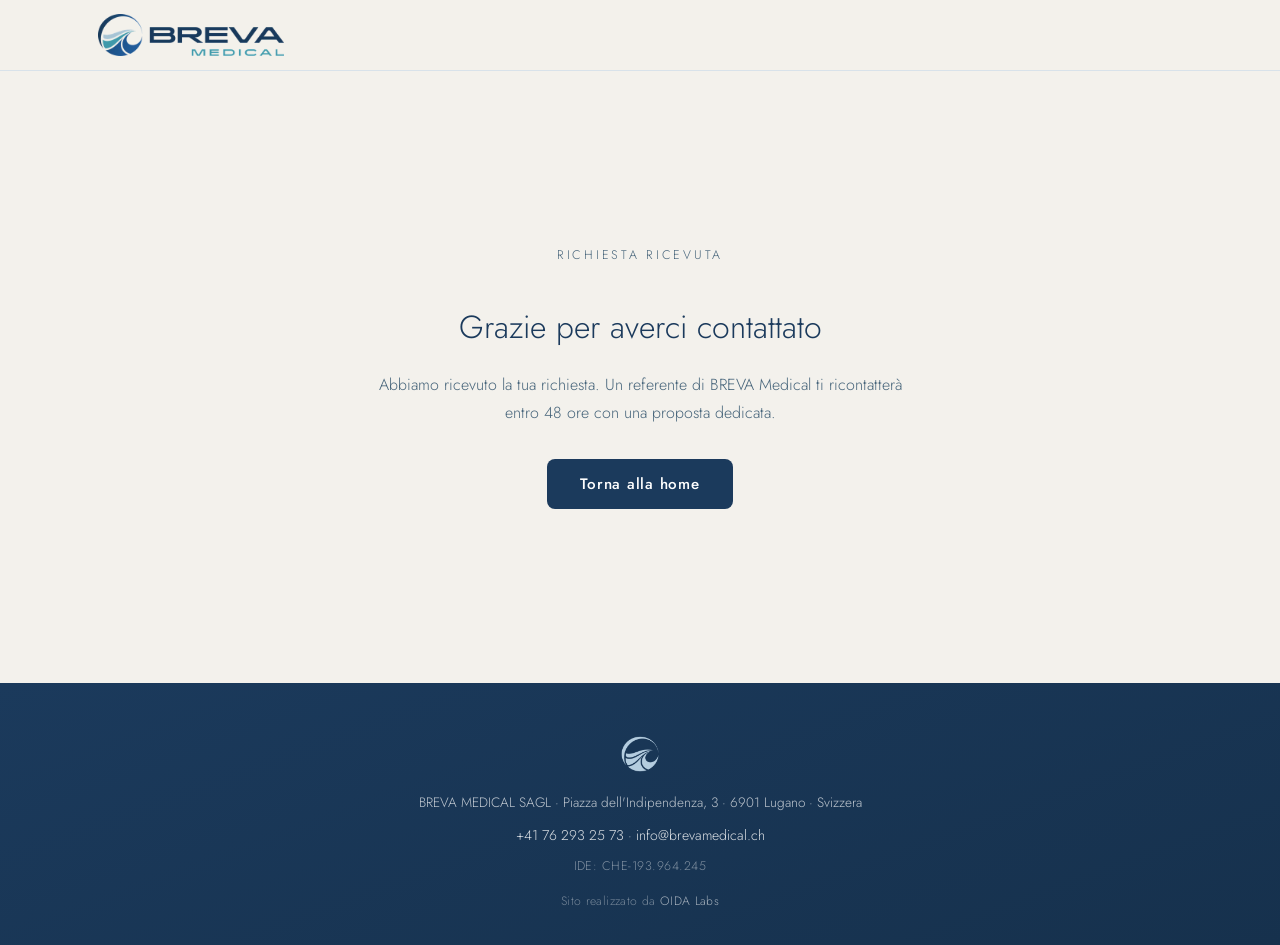
==== commit 9694fcf9: "Revisione wording: registro clinico-istituzionale preciso - "in Canton Ticino" (non "nel") - Lessico" ====
--- a/grazie.html
+++ b/grazie.html
@@ -34,7 +34,7 @@
     <div class="container">
       <p class="eyebrow center">Richiesta ricevuta</p>
       <h1>Grazie per averci contattato</h1>
-      <p>Abbiamo ricevuto la tua richiesta. Un membro del team BREVA Medical ti ricontatterà entro 48 ore con una proposta personalizzata.</p>
+      <p>Abbiamo ricevuto la tua richiesta. Un referente di BREVA Medical ti ricontatterà entro 48 ore con una proposta dedicata.</p>
       <a href="/" class="btn-dark">Torna alla home</a>
     </div>
   </section>
--- a/style.css
+++ b/style.css
@@ -1,6 +1,7 @@
 /* ===========================
    BREVA Medical - style.css
-   Brand v2.0 - Giugno 2026 (redesign)
+   Brand v2.1 - Giugno 2026 (redesign, brand-aligned)
+   Palette/tipografia da brandbook v1.0
    =========================== */
 
 /* ---- FONT SELF-HOSTED (Jost) ---- */
@@ -22,34 +23,27 @@
 }
 
 :root {
-  /* Palette ufficiale brandbook */
-  --prussiano:      #1B3A5C;   /* Primario */
-  --prussiano-dark: #16314d;   /* Profondità (gradiente hero/footer) */
-  --azzurro-lago:   #419AAC;   /* Accento */
-  --azzurro-dark:   #368a9a;   /* Accento hover (era hardcoded) */
-  --acciaio:        #A8C4D4;   /* Supporto */
-  --bianco-lago:    #F3F1EC;   /* Sfondo caldo */
-  --rosso-ticino:   #C0392B;   /* Dettaglio (uso sparso) */
+  /* Palette ufficiale brandbook v1.0 */
+  --prussiano:      #1B3A5C;   /* Primario: testi, sfondi scuri, intestazioni */
+  --prussiano-dark: #16314d;   /* Profondità gradiente */
+  --azzurro-lago:   #419AAC;   /* Accento: sottotitoli, label, accenti tipografici */
+  --azzurro-dark:   #368a9a;   /* Accento hover */
+  --acciaio:        #A8C4D4;   /* Supporto: filetti, sfondi secondari, grafica */
+  --bianco-lago:    #F3F1EC;   /* Sfondo principale di tutto il sito */
+  --rosso-ticino:   #C0392B;   /* Dettaglio sparso: eyebrow, date, filetti accento */
   --white:          #FFFFFF;
   --text:           #1B3A5C;
-  --text-muted:     #46647A;   /* scurito per contrasto WCAG AA (era #5A7A8A) */
-  --border:         #D0DEE7;
+  --text-muted:     #46647A;   /* derivato dal prussiano, contrasto AA */
+  --border:         #D8E2EA;
 
   /* Spacing scale */
-  --s1: 8px;
-  --s2: 16px;
-  --s3: 24px;
-  --s4: 32px;
-  --s5: 48px;
-  --s6: 64px;
-  --s7: 96px;
-
-  --radius:     10px;
+  --s1: 8px; --s2: 16px; --s3: 24px; --s4: 32px; --s5: 48px; --s6: 64px; --s7: 96px;
+
+  --radius:     12px;
   --radius-sm:  8px;
-  --shadow:     0 2px 16px rgba(27, 58, 92, 0.08);
-  --shadow-lg:  0 12px 32px rgba(27, 58, 92, 0.14);
+  --shadow:     0 4px 20px rgba(27, 58, 92, 0.07);
+  --shadow-lg:  0 16px 40px rgba(27, 58, 92, 0.13);
   --transition: 0.22s ease;
-
   --maxw: 1140px;
 }
 
@@ -59,10 +53,10 @@
 
 body {
   font-family: 'Jost', Arial, sans-serif;
-  font-weight: 400;
+  font-weight: 300;                 /* Body: Jost Light 300 (brandbook) */
   color: var(--text);
-  background: var(--white);
-  line-height: 1.6;
+  background: var(--bianco-lago);   /* Sfondo principale: Bianco lago */
+  line-height: 1.75;                /* lh 1.75 (brandbook) */
   -webkit-font-smoothing: antialiased;
 }
 
@@ -74,534 +68,259 @@
 a { color: var(--azzurro-dark); text-decoration: none; }
 a:hover { text-decoration: underline; }
 
+h1, h2, h3 { text-wrap: balance; }
+p { text-wrap: pretty; }
+
 [id] { scroll-margin-top: 90px; }
 
-/* Focus visibile globale (a11y) */
-a:focus-visible,
-button:focus-visible,
-input:focus-visible,
-select:focus-visible,
-textarea:focus-visible {
+a:focus-visible, button:focus-visible,
+input:focus-visible, select:focus-visible, textarea:focus-visible {
   outline: 3px solid var(--azzurro-lago);
   outline-offset: 2px;
   border-radius: 3px;
 }
-/* su sfondo scuro l'outline bianco è più visibile */
-.hero a:focus-visible,
-.perche a:focus-visible,
-footer a:focus-visible,
-.btn-nav:focus-visible {
-  outline-color: var(--white);
-}
-
-.container {
-  max-width: var(--maxw);
-  margin: 0 auto;
-  padding: 0 28px;
-}
-
-/* Skip link */
+.hero a:focus-visible, .perche a:focus-visible,
+footer a:focus-visible, .btn-nav:focus-visible { outline-color: var(--white); }
+
+.container { max-width: var(--maxw); margin: 0 auto; padding: 0 28px; }
+
 .skip-link {
-  position: absolute;
-  left: -9999px;
-  top: 0;
-  background: var(--prussiano);
-  color: var(--white);
-  padding: 10px 16px;
-  z-index: 200;
-  border-radius: 0 0 var(--radius-sm) 0;
+  position: absolute; left: -9999px; top: 0;
+  background: var(--prussiano); color: var(--white);
+  padding: 10px 16px; z-index: 200; border-radius: 0 0 var(--radius-sm) 0;
 }
 .skip-link:focus { left: 0; top: 0; }
 
 .visually-hidden {
-  position: absolute;
-  width: 1px; height: 1px;
-  padding: 0; margin: -1px;
-  overflow: hidden;
-  clip: rect(0 0 0 0);
-  white-space: nowrap;
-  border: 0;
+  position: absolute; width: 1px; height: 1px; padding: 0; margin: -1px;
+  overflow: hidden; clip: rect(0 0 0 0); white-space: nowrap; border: 0;
 }
 
 /* ---- LOGO ---- */
 .logo { display: inline-flex; align-items: center; }
-.logo-img { height: 40px; width: auto; display: block; }
+.logo-img { height: 42px; width: auto; display: block; }
 
 /* ---- HEADER ---- */
 header {
-  position: sticky;
-  top: 0;
-  background: rgba(255, 255, 255, 0.92);
-  backdrop-filter: saturate(180%) blur(8px);
+  position: sticky; top: 0;
+  background: rgba(243, 241, 236, 0.90);
+  backdrop-filter: saturate(180%) blur(10px);
   border-bottom: 1px solid var(--border);
-  z-index: 100;
-  padding: 14px 0;
-}
-
-.nav-wrapper {
-  display: flex;
-  align-items: center;
-  justify-content: space-between;
-}
-
+  z-index: 100; padding: 14px 0;
+}
+.nav-wrapper { display: flex; align-items: center; justify-content: space-between; }
 nav { display: flex; align-items: center; gap: var(--s4); }
-
 nav a {
-  color: var(--text);
-  font-weight: 400;
-  font-size: 0.95rem;
-  letter-spacing: 0.02em;
-  transition: color var(--transition);
-}
-
+  color: var(--text); font-weight: 400; font-size: 0.95rem;
+  letter-spacing: 0.02em; transition: color var(--transition);
+}
 nav a:hover { color: var(--azzurro-dark); text-decoration: none; }
-
 .btn-nav {
-  background: var(--prussiano);
-  color: var(--white) !important;
-  padding: 9px 22px;
-  border-radius: var(--radius-sm);
-  font-weight: 500;
-  letter-spacing: 0.04em;
-  transition: background var(--transition);
+  background: var(--prussiano); color: var(--white) !important;
+  padding: 10px 22px; border-radius: var(--radius-sm);
+  font-weight: 500; letter-spacing: 0.04em; transition: background var(--transition);
 }
 .btn-nav:hover { background: var(--azzurro-lago); text-decoration: none; }
 
-/* ---- HAMBURGER MOBILE ---- */
-.hamburger {
-  display: none;
-  background: none;
-  border: none;
-  cursor: pointer;
-  padding: 10px;
-}
-.hamburger span {
+/* ---- HAMBURGER ---- */
+.hamburger { display: none; background: none; border: none; cursor: pointer; padding: 10px; }
+.hamburger span { display: block; width: 24px; height: 2px; background: var(--prussiano); margin: 5px 0; transition: var(--transition); }
+
+/* ---- EYEBROW (Rosso Ticino, brand signature) ---- */
+.eyebrow {
   display: block;
-  width: 24px;
-  height: 2px;
-  background: var(--prussiano);
-  margin: 5px 0;
-  transition: var(--transition);
-}
+  font-size: 0.78rem; font-weight: 500; letter-spacing: 0.22em;
+  text-transform: uppercase; color: var(--rosso-ticino); margin: 0 0 var(--s2);
+}
+.eyebrow.on-dark { color: var(--rosso-ticino); }
+
+/* ---- SECTION HEAD (eyebrow + titolo allineati insieme) ---- */
+.section-head { text-align: center; max-width: 760px; margin: 0 auto var(--s6); }
+.section-head .eyebrow { margin-bottom: 14px; }
+.section-head .section-title,
+.section-head .perche-title { margin: 0; max-width: none; }
 
 /* ---- ICONE ---- */
 .icon-badge {
-  width: 52px;
-  height: 52px;
-  border-radius: 50%;
+  width: 54px; height: 54px; border-radius: 50%;
   background: rgba(65, 154, 172, 0.10);
-  display: inline-flex;
-  align-items: center;
-  justify-content: center;
-  margin-bottom: var(--s2);
-}
-.icon-badge svg {
-  width: 26px;
-  height: 26px;
-  stroke: var(--azzurro-lago);
-  stroke-width: 1.6;
-  fill: none;
-  stroke-linecap: round;
-  stroke-linejoin: round;
-}
-/* badge su fondo scuro (sezione perché) */
+  display: inline-flex; align-items: center; justify-content: center; margin-bottom: var(--s3);
+}
+.icon-badge svg { width: 26px; height: 26px; stroke: var(--azzurro-lago); stroke-width: 1.6; fill: none; stroke-linecap: round; stroke-linejoin: round; }
 .perche .icon-badge { background: rgba(168, 196, 212, 0.14); }
 .perche .icon-badge svg { stroke: var(--acciaio); }
-
-/* ---- EYEBROW ---- */
-.eyebrow {
-  display: inline-flex;
-  align-items: center;
-  gap: 8px;
-  font-size: 0.74rem;
-  font-weight: 500;
-  letter-spacing: 0.18em;
-  text-transform: uppercase;
-  color: var(--azzurro-dark);
-  margin-bottom: var(--s2);
-}
-.eyebrow::before {
-  content: '';
-  width: 24px;
-  height: 2px;
-  background: var(--azzurro-lago);
-  display: inline-block;
-}
-.eyebrow.center { justify-content: center; }
 
 /* ---- HERO ---- */
 .hero {
   position: relative;
-  background: linear-gradient(165deg, var(--prussiano) 0%, var(--prussiano-dark) 100%);
+  background: linear-gradient(160deg, var(--prussiano) 0%, var(--prussiano-dark) 100%);
   color: var(--white);
-  padding: var(--s7) 0 calc(var(--s7) + 40px);
-  text-align: center;
-  overflow: hidden;
-}
-.hero::after {
-  /* pittogramma onda come watermark tenue */
-  content: '';
-  position: absolute;
-  right: -60px;
-  top: -40px;
-  width: 320px;
-  height: 320px;
-  background: url('logo-pittogramma.webp') no-repeat center / contain;
-  opacity: 0.05;
-  pointer-events: none;
-}
+  padding: var(--s7) 0 calc(var(--s7) + 70px);
+  text-align: center; overflow: hidden;
+}
+.hero-waves { position: absolute; left: 0; right: 0; bottom: 0; width: 100%; height: 320px; pointer-events: none; z-index: 0; }
+.hero-waves svg { width: 100%; height: 100%; display: block; }
 .hero .container { position: relative; z-index: 1; }
-
-.hero-eyebrow {
-  font-size: 0.78rem;
-  font-weight: 500;
-  letter-spacing: 0.18em;
-  text-transform: uppercase;
-  color: var(--acciaio);
-  margin-bottom: var(--s3);
-}
-
+.hero .eyebrow { color: var(--rosso-ticino); }
 .hero h1 {
-  font-size: clamp(2.2rem, 5vw, 3.4rem);
-  font-weight: 300;
-  line-height: 1.18;
-  letter-spacing: 0.01em;
-  margin-bottom: var(--s3);
-}
-
+  font-size: clamp(2.4rem, 5.4vw, 3.6rem);
+  font-weight: 300; line-height: 1.14; letter-spacing: 0.01em;
+  margin: 0 auto var(--s3); max-width: 22ch;
+}
 .hero-sub {
-  font-size: 1.12rem;
-  font-weight: 300;
-  color: rgba(255, 255, 255, 0.86);
-  max-width: 620px;
-  margin: 0 auto var(--s5);
-}
-
+  font-size: 1.12rem; font-weight: 300; color: rgba(255, 255, 255, 0.85);
+  max-width: 600px; margin: 0 auto var(--s5);
+}
 .hero-buttons { display: flex; gap: var(--s2); justify-content: center; flex-wrap: wrap; }
 
-/* Onda divisoria sotto la hero */
-.wave-divider {
-  display: block;
-  width: 100%;
-  height: 60px;
-  margin-top: -60px;
-  position: relative;
-  z-index: 1;
-}
+.wave-divider { display: block; width: 100%; height: 56px; margin-top: -56px; position: relative; z-index: 1; line-height: 0; }
 .wave-divider svg { display: block; width: 100%; height: 100%; }
 
 /* ---- BOTTONI ---- */
-.btn-primary,
-.btn-outline,
-.btn-submit {
-  display: inline-flex;
-  align-items: center;
-  justify-content: center;
-  min-height: 48px;
-  padding: 0 var(--s4);
-  border-radius: var(--radius-sm);
-  font-family: inherit;
-  font-weight: 500;
-  font-size: 0.95rem;
-  letter-spacing: 0.05em;
-  cursor: pointer;
-  border: 1px solid transparent;
+.btn-primary, .btn-outline, .btn-submit, .btn-dark {
+  display: inline-flex; align-items: center; justify-content: center;
+  min-height: 50px; padding: 0 var(--s4); border-radius: var(--radius-sm);
+  font-family: inherit; font-weight: 500; font-size: 0.95rem; letter-spacing: 0.05em;
+  cursor: pointer; border: 1px solid transparent;
   transition: background var(--transition), transform var(--transition), border-color var(--transition);
 }
-
 .btn-primary { background: var(--azzurro-lago); color: var(--white); }
 .btn-primary:hover { background: var(--azzurro-dark); transform: translateY(-1px); text-decoration: none; }
-
 .btn-outline { background: transparent; color: var(--white); border-color: rgba(255, 255, 255, 0.5); }
-.btn-outline:hover { border-color: var(--white); background: rgba(255, 255, 255, 0.08); text-decoration: none; }
-
+.btn-outline:hover { border-color: var(--white); background: rgba(255, 255, 255, 0.10); text-decoration: none; }
 .btn-dark { background: var(--prussiano); color: var(--white); }
 .btn-dark:hover { background: var(--azzurro-lago); transform: translateY(-1px); text-decoration: none; }
 
-/* ---- SEZIONI ---- */
-.section { padding: var(--s7) 0; }
-
-.section-eyebrow { /* compat */ }
-
+/* ---- TITOLI SEZIONE ---- */
 .section-title {
-  text-align: center;
-  font-size: 2rem;
-  font-weight: 400;
-  color: var(--prussiano);
-  letter-spacing: 0.01em;
-  margin-bottom: var(--s5);
-  line-height: 1.25;
+  font-size: 2.15rem; font-weight: 400; color: var(--prussiano);
+  letter-spacing: 0.01em; line-height: 1.2;
 }
 
 /* ---- INTRO ---- */
-.intro {
-  background: var(--bianco-lago);
-  padding: var(--s6) 0;
-  text-align: center;
-}
-.intro-inner { max-width: 780px; margin: 0 auto; }
+.intro { background: var(--white); padding: var(--s7) 0; text-align: center; }
+.intro-inner { max-width: 740px; margin: 0 auto; }
 .intro h2 {
-  font-size: 1.6rem;
-  font-weight: 400;
-  color: var(--prussiano);
-  margin-bottom: var(--s2);
-  line-height: 1.3;
-}
-.intro p { color: var(--text-muted); font-size: 1.05rem; font-weight: 300; }
-
-/* ---- SERVIZI CARDS ---- */
-.servizi { padding: var(--s7) 0; background: var(--white); }
-
-.grid-4 {
-  display: grid;
-  grid-template-columns: repeat(auto-fit, minmax(230px, 1fr));
-  gap: var(--s3);
-}
-
+  font-size: 1.75rem; font-weight: 400; color: var(--prussiano);
+  margin: 0 auto var(--s3); line-height: 1.3; letter-spacing: 0.01em;
+}
+.intro p { color: var(--text-muted); font-size: 1.05rem; font-weight: 300; line-height: 1.7; }
+
+/* ---- SERVIZI ---- */
+.servizi { padding: var(--s7) 0; background: var(--bianco-lago); }
+.grid-4 { display: grid; grid-template-columns: repeat(auto-fit, minmax(230px, 1fr)); gap: var(--s3); }
 .card {
-  background: var(--white);
-  border: 1px solid var(--border);
-  border-radius: var(--radius);
-  padding: var(--s4) var(--s4) var(--s3);
-  box-shadow: var(--shadow);
+  background: var(--white); border: 1px solid var(--border); border-radius: var(--radius);
+  padding: var(--s4) var(--s4) var(--s3); box-shadow: var(--shadow);
   transition: transform var(--transition), box-shadow var(--transition), border-top-color var(--transition);
-  border-top: 3px solid var(--acciaio);
-  display: flex;
-  flex-direction: column;
-}
-.card:hover {
-  transform: translateY(-4px);
-  box-shadow: var(--shadow-lg);
-  border-top-color: var(--azzurro-lago);
-}
+  border-top: 3px solid var(--acciaio); display: flex; flex-direction: column;
+}
+.card:hover { transform: translateY(-4px); box-shadow: var(--shadow-lg); border-top-color: var(--azzurro-lago); }
 .card-label {
-  font-size: 0.72rem;
-  font-weight: 500;
-  letter-spacing: 0.16em;
-  text-transform: uppercase;
-  color: var(--azzurro-dark);
-  margin-bottom: var(--s1);
-}
-.card h3 {
-  font-size: 1.15rem;
-  font-weight: 500;
-  color: var(--prussiano);
-  margin-bottom: 10px;
-}
-.card p {
-  color: var(--text-muted);
-  font-size: 0.93rem;
-  font-weight: 300;
-  margin-bottom: var(--s3);
-}
+  font-size: 0.72rem; font-weight: 500; letter-spacing: 0.16em; text-transform: uppercase;
+  color: var(--azzurro-dark); margin-bottom: var(--s1);
+}
+.card h3 { font-size: 1.15rem; font-weight: 500; color: var(--prussiano); margin-bottom: 10px; }
+.card p { color: var(--text-muted); font-size: 0.93rem; font-weight: 300; margin-bottom: var(--s3); line-height: 1.6; }
 .card-link {
-  margin-top: auto;
-  font-weight: 500;
-  font-size: 0.88rem;
-  color: var(--azzurro-dark);
-  letter-spacing: 0.02em;
-  display: inline-flex;
-  align-items: center;
-  gap: 6px;
-}
-.card-link svg {
-  width: 16px; height: 16px; stroke: currentColor; stroke-width: 2;
-  fill: none; stroke-linecap: round; stroke-linejoin: round;
-  transition: transform var(--transition);
-}
+  margin-top: auto; font-weight: 500; font-size: 0.88rem; color: var(--azzurro-dark);
+  letter-spacing: 0.02em; display: inline-flex; align-items: center; gap: 6px;
+}
+.card-link svg { width: 16px; height: 16px; stroke: currentColor; stroke-width: 2; fill: none; stroke-linecap: round; stroke-linejoin: round; transition: transform var(--transition); }
 .card-link:hover { text-decoration: none; }
 .card-link:hover svg { transform: translateX(3px); }
 
-/* ---- VANTAGGI (griglia 2x2) ---- */
-.vantaggi { background: var(--bianco-lago); padding: var(--s7) 0; }
-
-.grid-2x2 {
-  display: grid;
-  grid-template-columns: repeat(2, 1fr);
-  gap: var(--s3);
-  max-width: 940px;
-  margin: 0 auto;
-}
-
+/* ---- VANTAGGI ---- */
+.vantaggi { background: var(--white); padding: var(--s7) 0; }
+.grid-2x2 { display: grid; grid-template-columns: repeat(2, 1fr); gap: var(--s3); max-width: 940px; margin: 0 auto; }
 .vantaggio-card {
-  background: var(--white);
-  border-radius: var(--radius);
-  padding: var(--s4);
-  box-shadow: var(--shadow);
+  background: var(--bianco-lago); border: 1px solid var(--border); border-radius: var(--radius);
+  padding: var(--s5) var(--s4); box-shadow: var(--shadow);
   border-top: 3px solid var(--acciaio);
   transition: transform var(--transition), box-shadow var(--transition), border-top-color var(--transition);
 }
-.vantaggio-card:hover {
-  transform: translateY(-4px);
-  box-shadow: var(--shadow-lg);
-  border-top-color: var(--azzurro-lago);
-}
-.vantaggio-card h3 {
-  font-size: 1.08rem;
-  font-weight: 500;
-  color: var(--prussiano);
-  margin-bottom: 10px;
-}
-.vantaggio-card p { color: var(--text-muted); font-size: 0.93rem; font-weight: 300; }
+.vantaggio-card:hover { transform: translateY(-4px); box-shadow: var(--shadow-lg); border-top-color: var(--azzurro-lago); }
+.vantaggio-card h3 { font-size: 1.1rem; font-weight: 500; color: var(--prussiano); margin-bottom: 10px; }
+.vantaggio-card p { color: var(--text-muted); font-size: 0.93rem; font-weight: 300; line-height: 1.6; }
 
 /* ---- PERCHE ---- */
 .perche {
   position: relative;
-  background: linear-gradient(165deg, var(--prussiano) 0%, var(--prussiano-dark) 100%);
-  color: var(--white);
-  padding: var(--s7) 0;
-  overflow: hidden;
+  background: linear-gradient(160deg, var(--prussiano) 0%, var(--prussiano-dark) 100%);
+  color: var(--white); padding: var(--s7) 0; overflow: hidden;
 }
 .perche::after {
-  content: '';
-  position: absolute;
-  left: -80px;
-  bottom: -60px;
-  width: 360px;
-  height: 360px;
-  background: url('logo-pittogramma.webp') no-repeat center / contain;
-  opacity: 0.05;
-  pointer-events: none;
+  content: ''; position: absolute; left: -90px; bottom: -80px; width: 380px; height: 380px;
+  background: url('logo-pittogramma.webp') no-repeat center / contain; opacity: 0.06; pointer-events: none;
 }
 .perche .container { position: relative; z-index: 1; }
-.perche h2 {
-  text-align: center;
-  font-size: 2rem;
-  font-weight: 300;
-  letter-spacing: 0.02em;
-  margin-bottom: var(--s6);
-}
-.grid-3 {
-  display: grid;
-  grid-template-columns: repeat(auto-fit, minmax(260px, 1fr));
-  gap: var(--s5);
-}
-.feature h3 {
-  font-size: 1.1rem;
-  font-weight: 500;
-  margin-bottom: 10px;
-  color: var(--white);
-}
+.perche-title { font-size: 2.15rem; font-weight: 300; letter-spacing: 0.01em; line-height: 1.2; color: var(--white); }
+.grid-3 { display: grid; grid-template-columns: repeat(auto-fit, minmax(280px, 1fr)); gap: var(--s3); }
+.feature {
+  background: rgba(255, 255, 255, 0.045);
+  border: 1px solid rgba(255, 255, 255, 0.12);
+  border-top: 3px solid var(--acciaio);
+  border-radius: var(--radius);
+  padding: var(--s5) var(--s4);
+  transition: transform var(--transition), background var(--transition), border-top-color var(--transition);
+}
+.feature:hover { transform: translateY(-4px); background: rgba(255, 255, 255, 0.07); border-top-color: var(--azzurro-lago); }
 .feature .feature-kicker {
-  font-size: 0.72rem;
-  font-weight: 500;
-  letter-spacing: 0.16em;
-  text-transform: uppercase;
-  color: var(--acciaio);
-  margin-bottom: 6px;
-}
-.feature p { color: rgba(255, 255, 255, 0.80); font-size: 0.93rem; font-weight: 300; }
-
-/* ---- CONTATTACI / FORM ---- */
-.contattaci { padding: var(--s7) 0; background: var(--white); }
-
-.contattaci-inner {
-  display: grid;
-  grid-template-columns: 1fr 1.6fr;
-  gap: var(--s6);
-  align-items: start;
-}
-.contattaci-text h2 {
-  font-size: 1.8rem;
-  font-weight: 300;
-  color: var(--prussiano);
-  margin-bottom: var(--s2);
-  letter-spacing: 0.01em;
-}
-.contattaci-text p { color: var(--text-muted); font-size: 0.98rem; font-weight: 300; }
+  font-size: 0.72rem; font-weight: 500; letter-spacing: 0.16em; text-transform: uppercase;
+  color: var(--acciaio); margin-bottom: 6px;
+}
+.feature h3 { font-size: 1.15rem; font-weight: 500; margin-bottom: 10px; color: var(--white); }
+.feature p { color: rgba(255, 255, 255, 0.78); font-size: 0.93rem; font-weight: 300; line-height: 1.6; }
+
+/* ---- CONTATTACI ---- */
+.contattaci { padding: var(--s7) 0; background: var(--bianco-lago); }
+.contattaci-inner { display: grid; grid-template-columns: 1fr 1.4fr; gap: var(--s6); align-items: start; }
+.contattaci-text { padding-top: var(--s2); }
+.contattaci-text h2 { font-size: 2rem; font-weight: 300; color: var(--prussiano); margin-bottom: var(--s3); letter-spacing: 0.01em; line-height: 1.2; }
+.contattaci-text p { color: var(--text-muted); font-size: 1rem; font-weight: 300; line-height: 1.7; }
 
 .contattaci-form {
-  background: var(--bianco-lago);
-  border: 1px solid var(--border);
-  border-radius: var(--radius);
-  padding: var(--s4);
+  background: var(--white); border: 1px solid var(--border); border-radius: var(--radius);
+  border-top: 3px solid var(--rosso-ticino);   /* filetto rosso accento (brandbook) */
+  padding: var(--s5); box-shadow: var(--shadow);
 }
 .contattaci-form form { display: flex; flex-direction: column; gap: var(--s3); }
 .form-row { display: grid; grid-template-columns: 1fr 1fr; gap: var(--s3); }
 .field { display: flex; flex-direction: column; gap: 6px; }
-.field label {
-  font-size: 0.78rem;
-  font-weight: 500;
-  letter-spacing: 0.04em;
-  color: var(--text);
-}
+.field label { font-size: 0.78rem; font-weight: 500; letter-spacing: 0.04em; color: var(--text); }
 .field .req { color: var(--rosso-ticino); }
-
-.contattaci-form input,
-.contattaci-form select,
-.contattaci-form textarea {
-  width: 100%;
-  padding: 11px 14px;
-  border: 1px solid var(--border);
-  border-radius: var(--radius-sm);
-  font-family: inherit;
-  font-size: 0.93rem;
-  font-weight: 300;
-  color: var(--text);
-  background: var(--white);
-  transition: border-color var(--transition), box-shadow var(--transition);
-}
-.contattaci-form input:focus,
-.contattaci-form select:focus,
-.contattaci-form textarea:focus {
-  outline: none;
-  border-color: var(--azzurro-lago);
-  box-shadow: 0 0 0 3px rgba(65, 154, 172, 0.15);
+.contattaci-form input, .contattaci-form select, .contattaci-form textarea {
+  width: 100%; padding: 12px 14px; border: 1px solid var(--border); border-radius: var(--radius-sm);
+  font-family: inherit; font-size: 0.93rem; font-weight: 300; color: var(--text);
+  background: var(--white); transition: border-color var(--transition), box-shadow var(--transition);
+}
+.contattaci-form input:focus, .contattaci-form select:focus, .contattaci-form textarea:focus {
+  outline: none; border-color: var(--azzurro-lago); box-shadow: 0 0 0 3px rgba(65, 154, 172, 0.15);
 }
 .contattaci-form textarea { resize: vertical; }
-
 .privacy-note { font-size: 0.8rem; color: var(--text-muted); font-weight: 300; }
-
 .btn-submit { width: 100%; background: var(--prussiano); color: var(--white); }
 .btn-submit:hover { background: var(--azzurro-lago); }
 
 /* ---- FOOTER ---- */
-footer {
-  background: linear-gradient(165deg, var(--prussiano) 0%, var(--prussiano-dark) 100%);
-  padding: var(--s5) 0 var(--s4);
-}
-.footer-inner {
-  display: flex;
-  flex-direction: column;
-  align-items: center;
-  gap: 8px;
-  text-align: center;
-  color: rgba(255, 255, 255, 0.72);
-  font-size: 0.85rem;
-  font-weight: 300;
-}
+footer { background: linear-gradient(160deg, var(--prussiano) 0%, var(--prussiano-dark) 100%); padding: var(--s5) 0 var(--s4); }
+.footer-inner { display: flex; flex-direction: column; align-items: center; gap: 8px; text-align: center; color: rgba(255, 255, 255, 0.72); font-size: 0.85rem; font-weight: 300; }
 .footer-logo { margin-bottom: 6px; }
-.footer-pittogramma {
-  height: 46px;
-  width: auto;
-  display: block;
-  filter: brightness(0) invert(83%) sepia(10%) saturate(500%) hue-rotate(163deg) brightness(93%);
-}
+.footer-pittogramma { height: 46px; width: auto; display: block; filter: brightness(0) invert(83%) sepia(10%) saturate(500%) hue-rotate(163deg) brightness(93%); }
 .footer-contact a { color: rgba(255, 255, 255, 0.85); font-size: 0.88rem; }
 .footer-contact a:hover { color: var(--white); text-decoration: none; }
-
-.footer-social a {
-  display: inline-flex;
-  align-items: center;
-  gap: 8px;
-  color: rgba(255, 255, 255, 0.85);
-  font-size: 0.88rem;
-  padding: 4px 0;
-  transition: color var(--transition);
-}
+.footer-social a { display: inline-flex; align-items: center; gap: 8px; color: rgba(255, 255, 255, 0.85); font-size: 0.88rem; padding: 4px 0; transition: color var(--transition); }
 .footer-social a:hover { color: var(--white); text-decoration: none; }
 .footer-social svg { display: block; }
-
 .footer-links a { color: rgba(255, 255, 255, 0.6); font-size: 0.82rem; padding: 4px 0; display: inline-block; }
 .footer-links a:hover { color: var(--white); }
-
 .footer-credit { margin-top: 6px; color: rgba(255, 255, 255, 0.4); font-size: 0.76rem; letter-spacing: 0.03em; }
 .footer-credit a { color: rgba(255, 255, 255, 0.6); }
 .footer-credit a:hover { color: var(--white); text-decoration: none; }
 
 /* ---- PAGINE LEGALI ---- */
-.legal { padding: var(--s6) 0 var(--s7); background: var(--white); }
-.legal-inner { max-width: 820px; margin: 0 auto; }
+.legal { padding: var(--s6) 0 var(--s7); background: var(--bianco-lago); }
+.legal-inner { max-width: 820px; margin: 0 auto; background: var(--white); border: 1px solid var(--border); border-radius: var(--radius); padding: var(--s5); }
 .legal h1 { font-size: 2rem; font-weight: 300; color: var(--prussiano); margin-bottom: var(--s1); }
 .legal .updated { color: var(--text-muted); font-size: 0.85rem; margin-bottom: var(--s5); }
 .legal h2 { font-size: 1.25rem; font-weight: 500; color: var(--prussiano); margin: var(--s5) 0 12px; }
@@ -610,16 +329,8 @@
 .legal ul { padding-left: 22px; margin-bottom: 12px; }
 .legal a { color: var(--azzurro-dark); }
 
-/* ---- PAGINA GRAZIE ---- */
-.grazie-section {
-  min-height: 68vh;
-  display: flex;
-  align-items: center;
-  justify-content: center;
-  text-align: center;
-  background: var(--bianco-lago);
-  padding: var(--s7) 0;
-}
+/* ---- GRAZIE ---- */
+.grazie-section { min-height: 68vh; display: flex; align-items: center; justify-content: center; text-align: center; background: var(--bianco-lago); padding: var(--s7) 0; }
 .grazie-section h1 { font-size: 2rem; font-weight: 300; color: var(--prussiano); margin-bottom: var(--s2); }
 .grazie-section p { color: var(--text-muted); max-width: 560px; margin: 0 auto var(--s4); font-weight: 300; }
 
@@ -627,27 +338,18 @@
 @media (max-width: 768px) {
   .hamburger { display: block; }
   nav {
-    display: none;
-    position: absolute;
-    top: 100%;
-    left: 0;
-    right: 0;
-    background: var(--white);
-    flex-direction: column;
-    padding: var(--s3) 28px;
-    border-bottom: 1px solid var(--border);
-    box-shadow: var(--shadow);
-    gap: var(--s2);
+    display: none; position: absolute; top: 100%; left: 0; right: 0;
+    background: var(--bianco-lago); flex-direction: column; padding: var(--s3) 28px;
+    border-bottom: 1px solid var(--border); box-shadow: var(--shadow); gap: var(--s2);
   }
   nav.open { display: flex; }
   nav a { width: 100%; text-align: center; padding: 6px 0; }
   .btn-nav { width: 100%; }
-
-  .section, .servizi, .vantaggi, .perche, .contattaci { padding: var(--s6) 0; }
-  .hero { padding: var(--s6) 0 calc(var(--s6) + 40px); }
+  .servizi, .vantaggi, .perche, .contattaci, .intro { padding: var(--s6) 0; }
+  .hero { padding: var(--s6) 0 calc(var(--s6) + 50px); }
   .grid-2x2 { grid-template-columns: 1fr; }
   .contattaci-inner { grid-template-columns: 1fr; gap: var(--s5); }
   .form-row { grid-template-columns: 1fr; }
   .section-title, .perche h2 { font-size: 1.6rem; }
-  .hero::after { width: 220px; height: 220px; }
-}
+  .contattaci-text h2 { max-width: none; }
+}
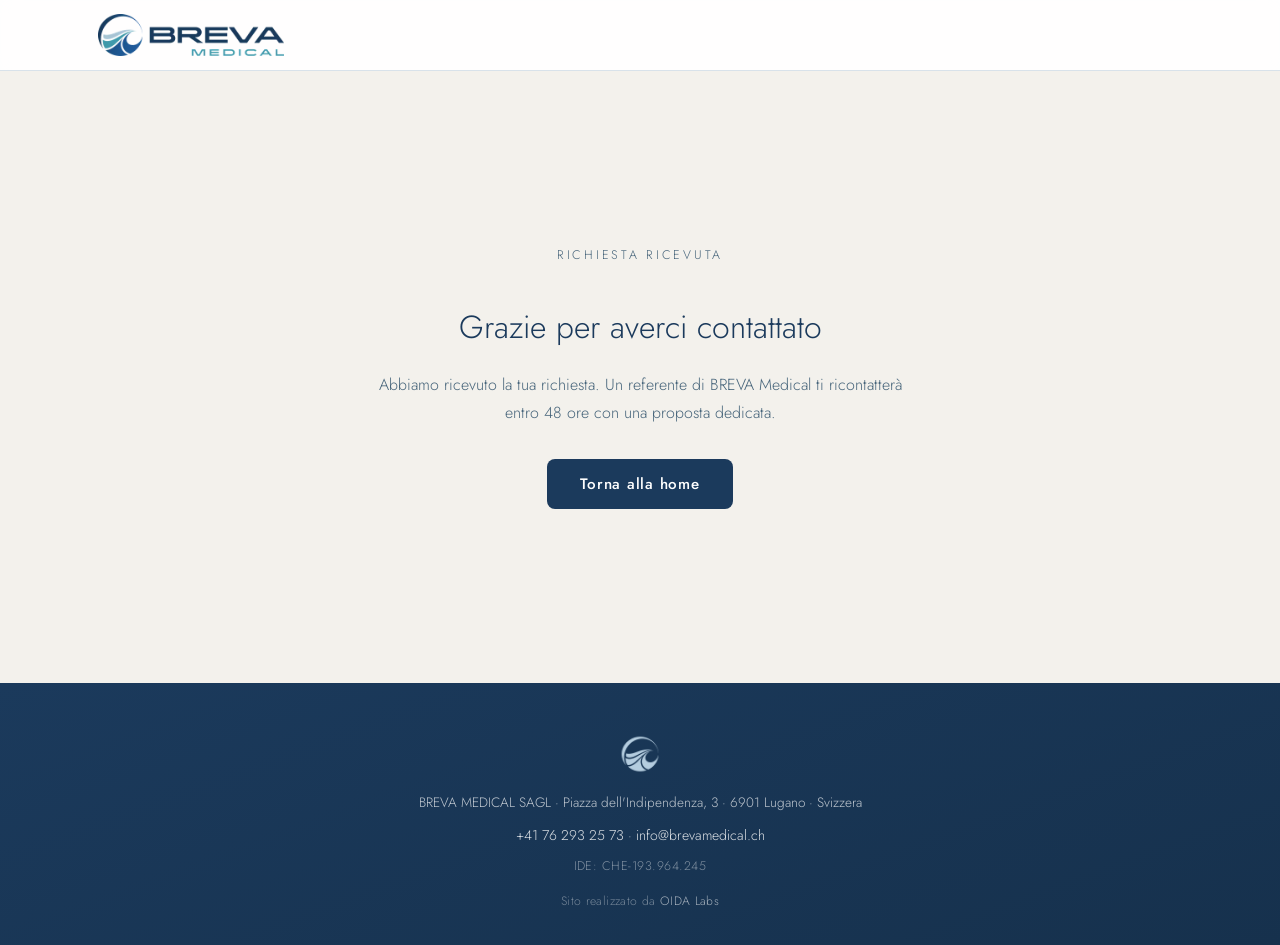
==== commit 58542fb7: "Perf/GEO: link Markdown in llms.txt, preload font, ricompressione loghi - llms.txt: URL convertiti i" ====
--- a/grazie.html
+++ b/grazie.html
@@ -14,6 +14,7 @@
   <meta name="robots" content="noindex" />
   <meta name="theme-color" content="#1B3A5C" />
   <link rel="icon" href="favicon.png" type="image/png" />
+  <link rel="preload" href="fonts/jost-latin.woff2" as="font" type="font/woff2" crossorigin />
   <link rel="stylesheet" href="style.css" />
 </head>
 <body>
--- a/style.css
+++ b/style.css
@@ -103,7 +103,7 @@
 /* ---- HEADER ---- */
 header {
   position: sticky; top: 0;
-  background: rgba(243, 241, 236, 0.90);
+  background: rgba(255, 255, 255, 0.92);
   backdrop-filter: saturate(180%) blur(10px);
   border-bottom: 1px solid var(--border);
   z-index: 100; padding: 14px 0;
@@ -273,25 +273,25 @@
 .feature p { color: rgba(255, 255, 255, 0.78); font-size: 0.93rem; font-weight: 300; line-height: 1.6; }
 
 /* ---- CONTATTACI ---- */
-.contattaci { padding: var(--s7) 0; background: var(--bianco-lago); }
-.contattaci-inner { display: grid; grid-template-columns: 1fr 1.4fr; gap: var(--s6); align-items: start; }
-.contattaci-text { padding-top: var(--s2); }
-.contattaci-text h2 { font-size: 2rem; font-weight: 300; color: var(--prussiano); margin-bottom: var(--s3); letter-spacing: 0.01em; line-height: 1.2; }
-.contattaci-text p { color: var(--text-muted); font-size: 1rem; font-weight: 300; line-height: 1.7; }
+.contattaci { padding: var(--s6) 0; background: var(--bianco-lago); }
+.contattaci-inner { display: grid; grid-template-columns: 1fr 1.45fr; gap: var(--s5); align-items: start; }
+.contattaci-text { padding-top: var(--s1); }
+.contattaci-text h2 { font-size: 1.9rem; font-weight: 300; color: var(--prussiano); margin-bottom: var(--s2); letter-spacing: 0.01em; line-height: 1.2; }
+.contattaci-text p { color: var(--text-muted); font-size: 0.98rem; font-weight: 300; line-height: 1.65; }
 
 .contattaci-form {
   background: var(--white); border: 1px solid var(--border); border-radius: var(--radius);
   border-top: 3px solid var(--rosso-ticino);   /* filetto rosso accento (brandbook) */
-  padding: var(--s5); box-shadow: var(--shadow);
-}
-.contattaci-form form { display: flex; flex-direction: column; gap: var(--s3); }
-.form-row { display: grid; grid-template-columns: 1fr 1fr; gap: var(--s3); }
-.field { display: flex; flex-direction: column; gap: 6px; }
-.field label { font-size: 0.78rem; font-weight: 500; letter-spacing: 0.04em; color: var(--text); }
+  padding: var(--s4); box-shadow: var(--shadow);
+}
+.contattaci-form form { display: flex; flex-direction: column; gap: 14px; }
+.form-row { display: grid; grid-template-columns: 1fr 1fr; gap: 14px; }
+.field { display: flex; flex-direction: column; gap: 5px; }
+.field label { font-size: 0.76rem; font-weight: 500; letter-spacing: 0.04em; color: var(--text); }
 .field .req { color: var(--rosso-ticino); }
 .contattaci-form input, .contattaci-form select, .contattaci-form textarea {
-  width: 100%; padding: 12px 14px; border: 1px solid var(--border); border-radius: var(--radius-sm);
-  font-family: inherit; font-size: 0.93rem; font-weight: 300; color: var(--text);
+  width: 100%; padding: 10px 13px; border: 1px solid var(--border); border-radius: var(--radius-sm);
+  font-family: inherit; font-size: 0.92rem; font-weight: 300; color: var(--text);
   background: var(--white); transition: border-color var(--transition), box-shadow var(--transition);
 }
 .contattaci-form input:focus, .contattaci-form select:focus, .contattaci-form textarea:focus {
@@ -345,11 +345,38 @@
   nav.open { display: flex; }
   nav a { width: 100%; text-align: center; padding: 6px 0; }
   .btn-nav { width: 100%; }
-  .servizi, .vantaggi, .perche, .contattaci, .intro { padding: var(--s6) 0; }
-  .hero { padding: var(--s6) 0 calc(var(--s6) + 50px); }
-  .grid-2x2 { grid-template-columns: 1fr; }
-  .contattaci-inner { grid-template-columns: 1fr; gap: var(--s5); }
-  .form-row { grid-template-columns: 1fr; }
-  .section-title, .perche h2 { font-size: 1.6rem; }
-  .contattaci-text h2 { max-width: none; }
-}
+  .servizi, .vantaggi, .perche, .contattaci, .intro { padding: var(--s5) 0; }
+  .hero { padding: var(--s5) 0 calc(var(--s5) + 40px); }
+  .section-head { margin-bottom: var(--s4); }
+  .grid-2x2 { grid-template-columns: 1fr; gap: var(--s2); }
+  .grid-4 { gap: var(--s2); }
+  .grid-3 { gap: var(--s2); }
+  .contattaci-inner { grid-template-columns: 1fr; gap: var(--s4); }
+  .form-row { grid-template-columns: 1fr; gap: 14px; }
+  .section-title, .perche-title { font-size: 1.55rem; }
+  .vantaggio-card, .feature { padding: var(--s4) var(--s4); }
+  .icon-badge { margin-bottom: var(--s2); }
+  .hero h1 { font-size: 2.1rem; }
+  .contattaci-text { padding-top: 0; }
+
+  /* --- Caroselli schede su mobile (scroll-snap, no JS) --- */
+  .grid-4, .grid-2x2, .grid-3 {
+    display: flex;
+    grid-template-columns: none;
+    overflow-x: auto;
+    scroll-snap-type: x mandatory;
+    -webkit-overflow-scrolling: touch;
+    gap: var(--s2);
+    margin: 0 -28px;
+    padding: 6px 28px var(--s2);
+    scroll-padding: 0 28px;
+    scrollbar-width: none;
+  }
+  .grid-4::-webkit-scrollbar,
+  .grid-2x2::-webkit-scrollbar,
+  .grid-3::-webkit-scrollbar { display: none; }
+  .grid-4 > *, .grid-2x2 > *, .grid-3 > * {
+    flex: 0 0 80%;
+    scroll-snap-align: center;
+  }
+}
